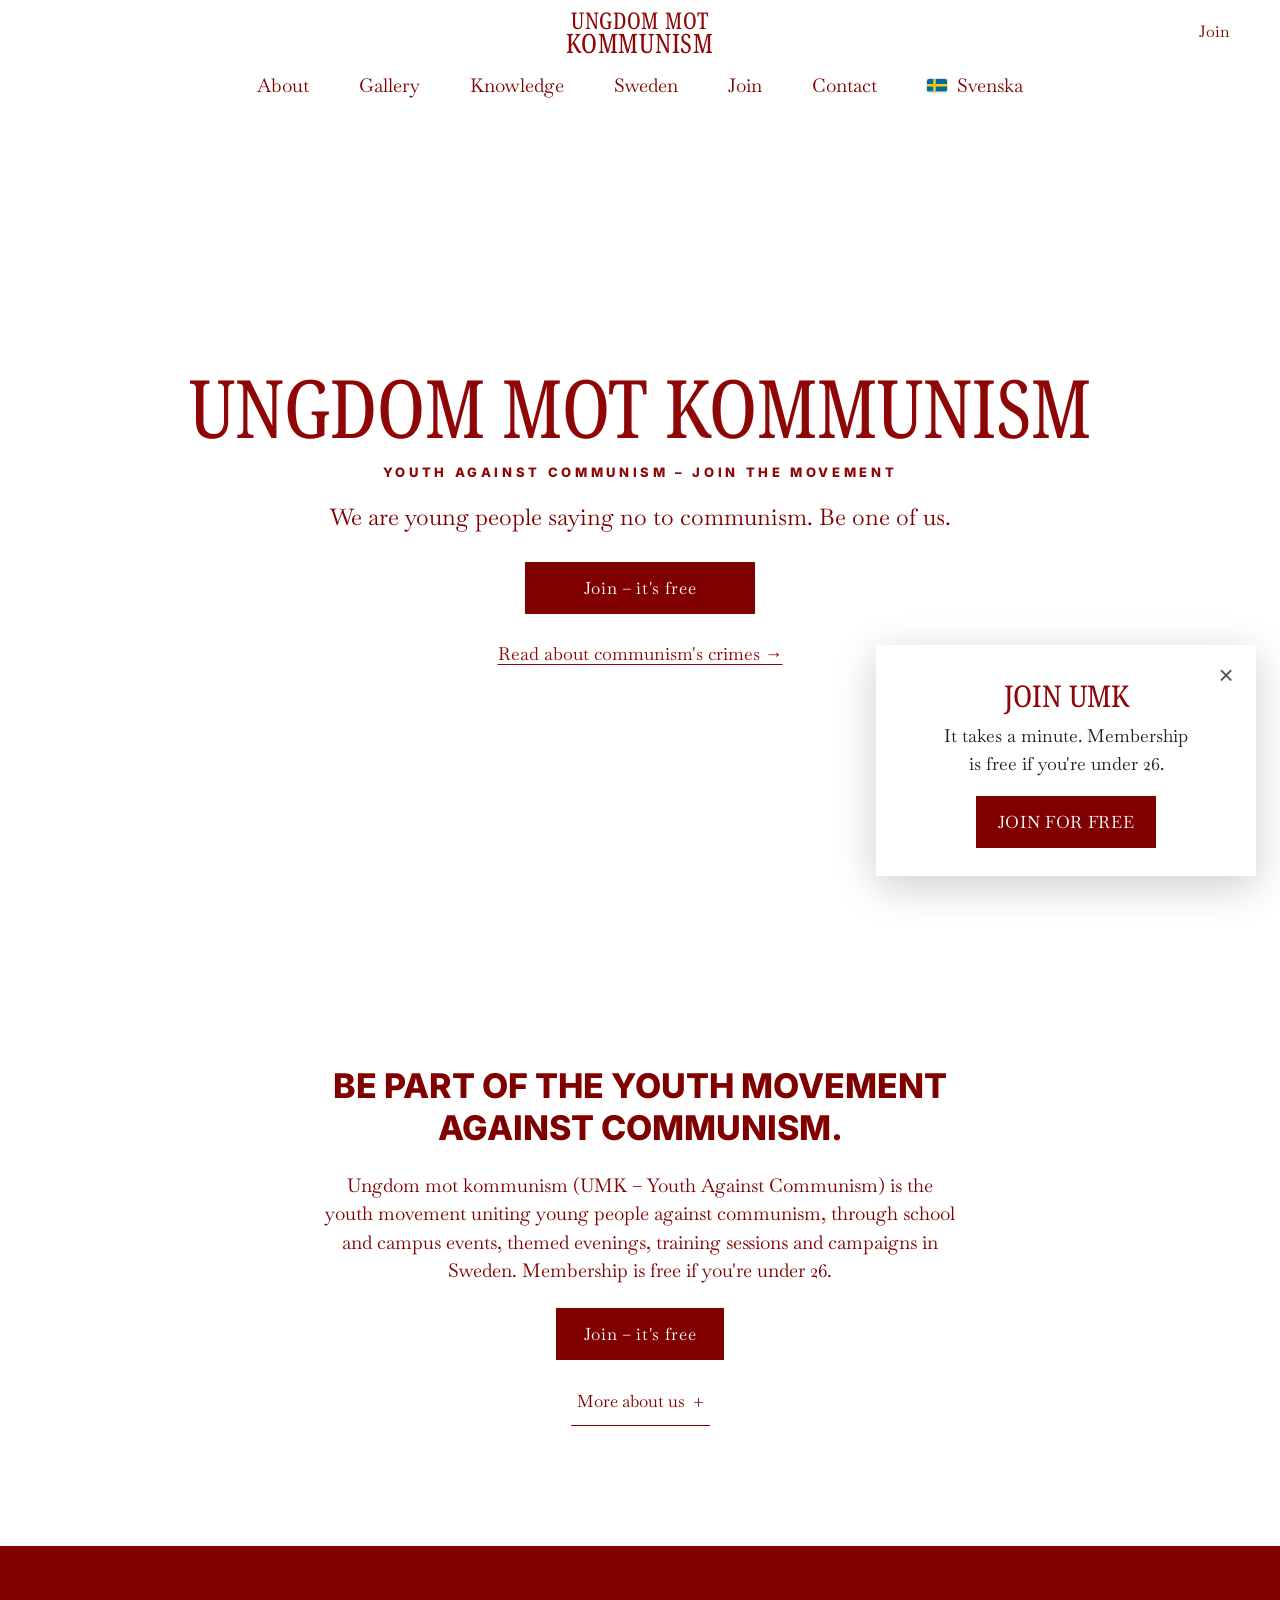
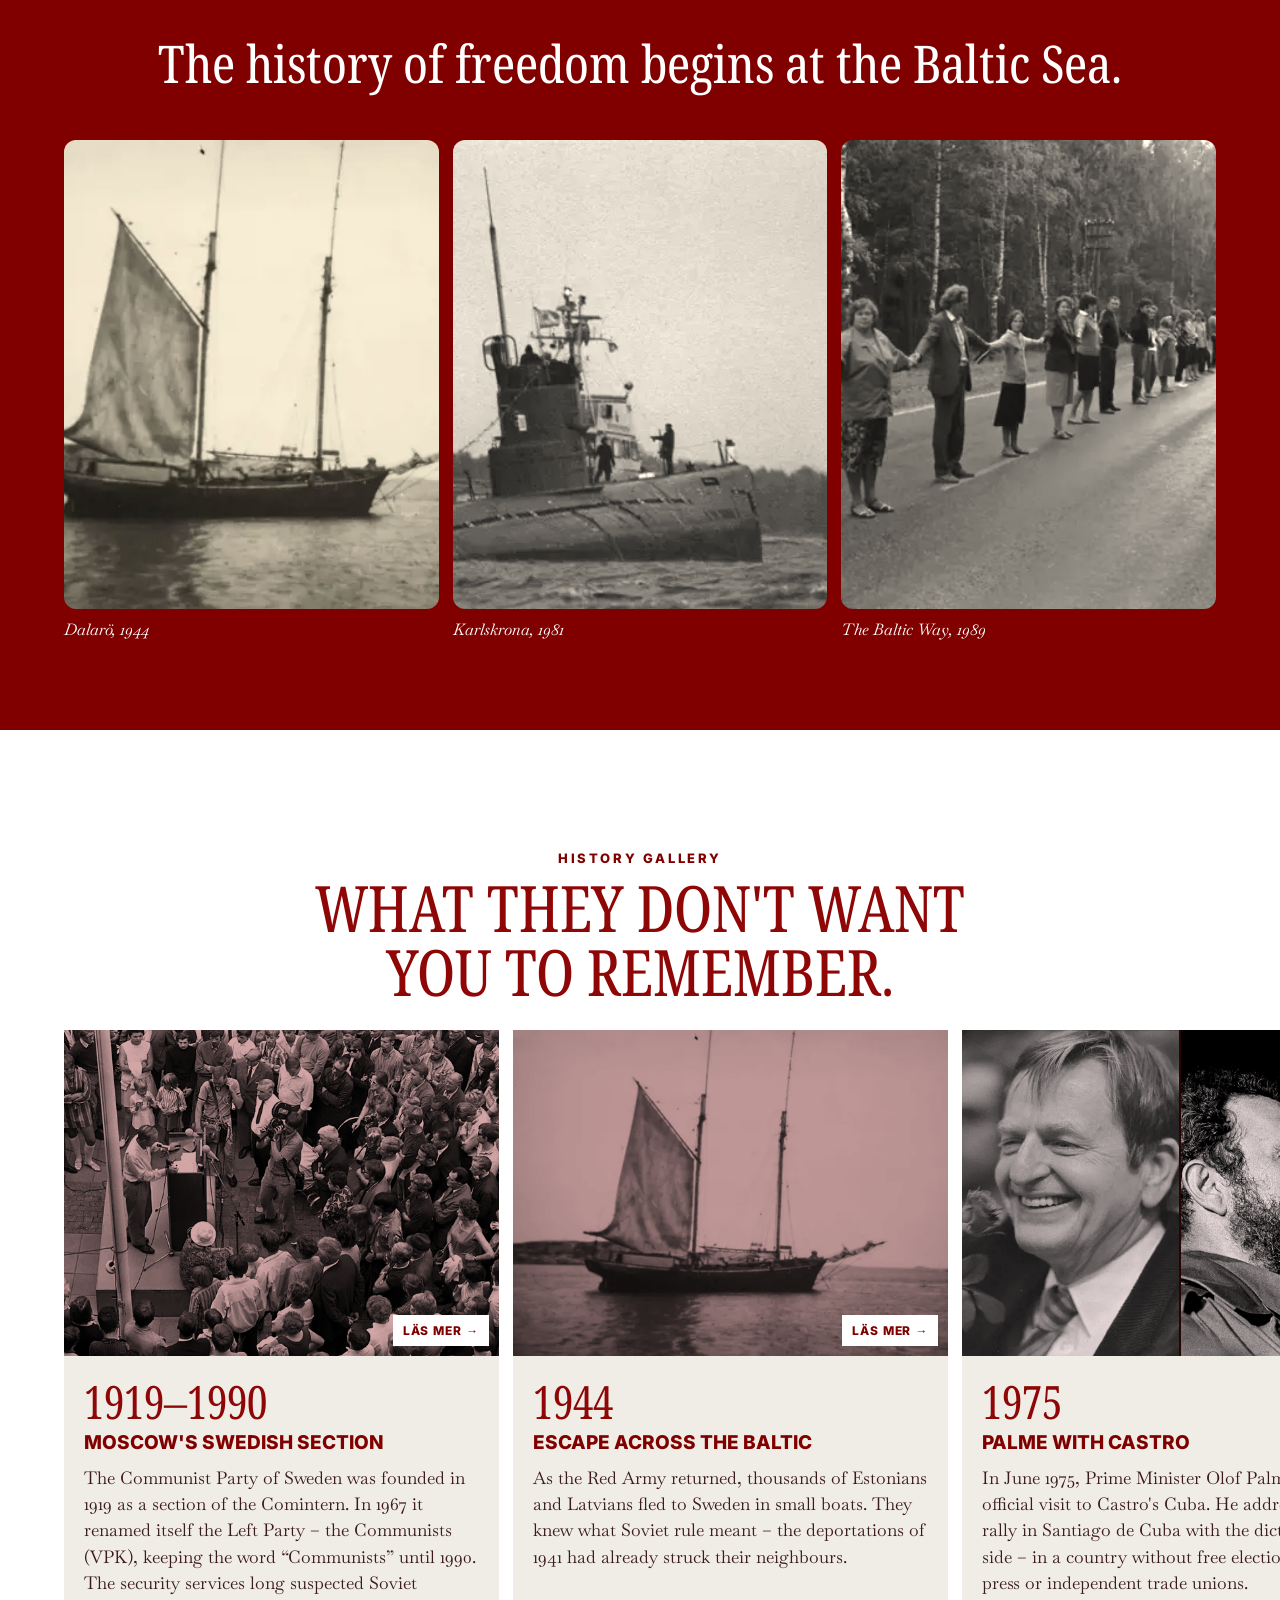
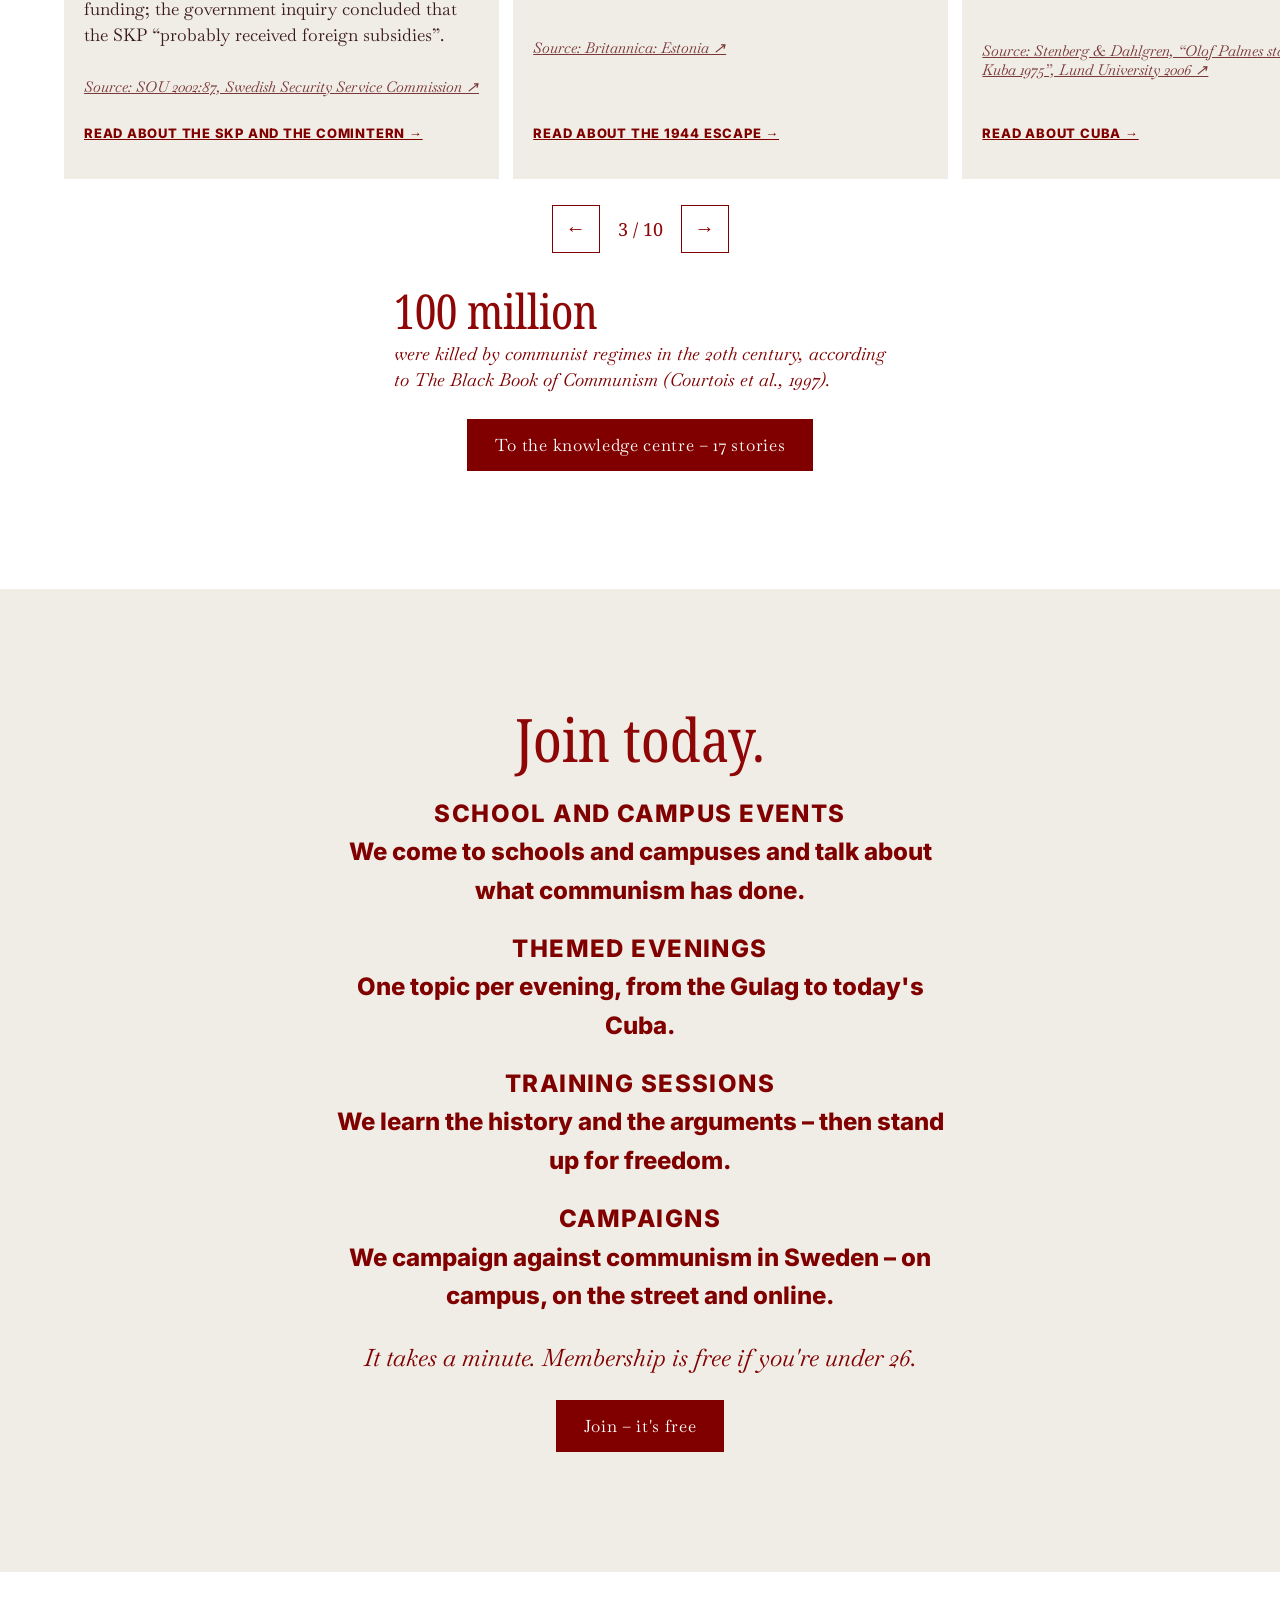
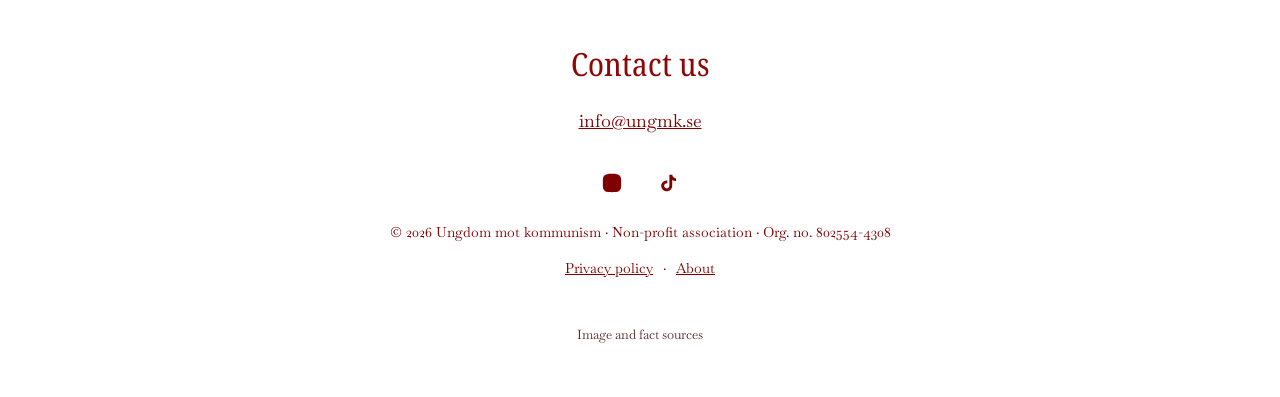
==== en/index.html @ 32f7b0f0 "synk: engelsk version" ====
<!doctype html><html lang="en"><head><meta charset="utf-8"><meta name="robots" content="noindex,nofollow"><meta name="viewport" content="width=device-width,initial-scale=1,viewport-fit=cover">
<title>Ungdom mot kommunism – Join the youth movement against communism</title><link rel="alternate" hreflang="sv" href="https://ungmk.se/"><link rel="alternate" hreflang="en" href="https://ungmk.se/en/"><link rel="alternate" hreflang="x-default" href="https://ungmk.se/"><link rel="canonical" href="https://ungmk.se/en/"><meta property="og:type" content="website"><meta property="og:site_name" content="Ungdom mot kommunism"><meta property="og:locale" content="en_GB"><meta property="og:title" content="Ungdom mot kommunism – Join the youth movement against communism"><meta property="og:description" content="Join Ungdom mot kommunism (Youth Against Communism) – the youth movement for a free Sweden. We are young people saying no to communism. Membership is free if you're under 26."><meta property="og:image" content="https://ungmk.se/og-image.png"><meta property="og:image:width" content="1200"><meta property="og:image:height" content="630"><meta property="og:image:alt" content="Ungdom mot kommunism – for a free Sweden"><meta name="twitter:card" content="summary_large_image"><meta name="twitter:image" content="https://ungmk.se/og-image.png"><meta property="og:url" content="https://ungmk.se/en/">
<meta name="description" content="Join Ungdom mot kommunism (Youth Against Communism) – the youth movement for a free Sweden. We are young people saying no to communism. Membership is free if you're under 26.">
<meta name="theme-color" content="#800000"><link rel="icon" href="../favicon.svg">
<link rel="preload" href="../fonts/noto-serif-wdth.woff2" as="font" type="font/woff2" crossorigin>

<link rel="stylesheet" href="../styles.css?v=18"></head><body>
<a class="skip" href="#main">Skip to content</a>
<header class="hdr" id="hdr">
  <button class="burger" id="burger" aria-label="Open menu" aria-expanded="false" aria-controls="menu"><i></i><i></i></button>
  <a class="wm" href="#top" aria-label="Ungdom mot kommunism – home"><span class="w1">Ungdom mot</span><span class="w2">kommunism</span></a>
  <a class="hdr-cta" href="https://umk.registra.nu/" target="_blank" rel="noopener">Join</a>
  <nav class="menu" id="menu" aria-label="Main menu"><a href="#om">About</a><a href="#historia">Gallery</a><a href="kunskap/">Knowledge</a><a href="kunskap/sverige/">Sweden</a><a href="#ga-med">Join</a><a href="#kontakt">Contact</a><a class="lang" href="../" hreflang="sv" lang="sv"><svg class="flag" viewBox="0 0 16 10" width="20" height="12.5" aria-hidden="true"><path fill="#006AA7" d="M0 0h16v10H0z"/><path fill="#FECC00" d="M5 0h2v10H5zM0 4h16v2H0z"/></svg><span>Svenska</span></a></nav>
</header>
<main id="main">
<section class="hero hw" id="top" aria-labelledby="h1">
  <div class="hw-in">
    <h1 id="h1" class="hw-logo"><span class="l1">Ungdom mot</span> <span class="l2">kommunism</span></h1>
    <p class="hw-sub">Youth Against Communism – join the movement</p>
    <p class="hw-p">We are young people saying no to communism. Be one of us.</p>
    <a class="btn" href="https://umk.registra.nu/" target="_blank" rel="noopener">Join – it's free</a>
    <p class="hw-2"><a href="kunskap/">Read about communism's crimes →</a></p>
  </div>
</section>

<section class="intro" id="om">
  <p class="caps">BE PART OF THE YOUTH MOVEMENT<br>AGAINST COMMUNISM.</p>
  <p class="intro-p">Ungdom mot kommunism (UMK – Youth Against Communism) is the youth movement uniting young people against communism, through school and campus events, themed evenings, training sessions and campaigns in Sweden. Membership is free if you're under 26.</p>
  <p><a class="btn" href="https://umk.registra.nu/" target="_blank" rel="noopener">Join – it's free</a></p>
  <details class="more"><summary>More about us</summary>
    <p>Our core is at universities and colleges. There, our members shape opinion in local campus groups and challenge communist ideas among students.</p>
    <p>We run school and campus events, themed evenings and training sessions on what communist regimes have actually done, and we campaign against communism in Sweden.</p>
    <p>We stand on conservative values, are independent of all parties and reject every movement that works against the fight against communism.</p>
  </details>
</section>

<section class="band" aria-labelledby="h-band">
  <h2 id="h-band" class="band-h">The history of freedom begins at the Baltic Sea.</h2>
  <div class="strip" tabindex="0" aria-label="Images, swipe sideways">
    <figure><img src="../img/ellen-600.webp" srcset="../img/ellen-600.webp 600w, ../img/ellen-1200.webp 1200w" sizes="(max-width:820px) 78vw, 30vw" width="600" height="414" loading="lazy" alt="The sailing ship Ellen with refugees from Estonia in Dalarö harbour, 24 September 1944"><figcaption>Dalarö, 1944</figcaption></figure>
    <figure><img src="../img/u137-600.webp" srcset="../img/u137-600.webp 600w, ../img/u137-1200.webp 1200w" sizes="(max-width:820px) 78vw, 30vw" width="600" height="377" loading="lazy" alt="The Soviet submarine U 137 aground in Gåsefjärden outside Karlskrona, 1981"><figcaption>Karlskrona, 1981</figcaption></figure>
    <figure><img src="../img/baltic-600.webp" srcset="../img/baltic-600.webp 600w, ../img/baltic-1200.webp 1200w" sizes="(max-width:820px) 78vw, 30vw" width="600" height="400" loading="lazy" alt="The Baltic Way in Latvia between Cēsis and Valmiera, 23 August 1989"><figcaption>The Baltic Way, 1989</figcaption></figure>
  </div>
</section>

<section class="gal" id="historia" aria-labelledby="h-gal">
  <div class="gal-h"><p class="kick">History gallery</p><h2 id="h-gal">What they don't want you to remember.</h2><p class="hint">Swipe to browse <span aria-hidden="true">→</span></p></div>
  <ol class="track" id="track" tabindex="0" aria-label="History gallery, 10 rooms"><li class="g" id="g1"><a class="gfig" href="kunskap/sverige/#skp" aria-label="Read about the SKP and the Comintern"><figure><img src="../img/g-vpk.webp" alt="Left Party – the Communists, election rally in Örebro 1968" loading="lazy" width="800" height="560"></figure></a><div class="g-b"><p class="g-y">1919–1990</p><h3>Moscow's Swedish section</h3><p>The Communist Party of Sweden was founded in 1919 as a section of the Comintern. In 1967 it renamed itself the Left Party – the Communists (VPK), keeping the word “Communists” until 1990. The security services long suspected Soviet funding; the government inquiry concluded that the SKP “probably received foreign subsidies”.</p><a class="g-s" href="https://www.riksdagen.se/sv/dokument-och-lagar/dokument/statens-offentliga-utredningar/rikets-sakerhet-och-den-personliga-integriteten-_gqb387d2/html/" target="_blank" rel="noopener">Source: SOU 2002:87, Swedish Security Service Commission ↗</a><a class="more2" href="kunskap/sverige/#skp">Read about the SKP and the Comintern →</a></div></li><li class="g" id="g2"><a class="gfig" href="kunskap/#flykt" aria-label="Read about the 1944 escape"><figure><img src="../img/ellen-600.webp" alt="The sailing ship Ellen with refugees from Estonia in Dalarö harbour, 1944" loading="lazy" width="800" height="560"></figure></a><div class="g-b"><p class="g-y">1944</p><h3>Escape across the Baltic</h3><p>As the Red Army returned, thousands of Estonians and Latvians fled to Sweden in small boats. They knew what Soviet rule meant – the deportations of 1941 had already struck their neighbours.</p><a class="g-s" href="https://www.britannica.com/place/Estonia" target="_blank" rel="noopener">Source: Britannica: Estonia ↗</a><a class="more2" href="kunskap/#flykt">Read about the 1944 escape →</a></div></li><li class="g" id="g3"><a class="gfig" href="kunskap/#kuba" aria-label="Read about Cuba"><figure><div class="g-duo"><img src="../img/g-palme.webp" alt="Olof Palme" width="800" height="534" loading="lazy"><img src="../img/g-castro.webp" alt="Fidel Castro, Havana 1978" width="800" height="525" loading="lazy"></div></figure></a><div class="g-b"><p class="g-y">1975</p><h3>Palme with Castro</h3><p>In June 1975, Prime Minister Olof Palme made an official visit to Castro's Cuba. He addressed a mass rally in Santiago de Cuba with the dictator at his side – in a country without free elections, a free press or independent trade unions.</p><a class="g-s" href="https://lup.lub.lu.se/luur/download?fileOId=1323663&func=downloadFile&recordOId=1323662" target="_blank" rel="noopener">Source: Stenberg & Dahlgren, “Olof Palmes statsbesök på Kuba 1975”, Lund University 2006 ↗</a><a class="more2" href="kunskap/#kuba">Read about Cuba →</a></div></li><li class="g" id="g4"><a class="gfig" href="kunskap/#khmer" aria-label="Read about the Khmer Rouge"><figure><img src="../img/g-choeung.webp" alt="The stupa of skulls at Choeung Ek, Cambodia" loading="lazy" width="800" height="560"></figure></a><div class="g-b"><p class="g-y">1975–79</p><h3>The Killing Fields</h3><p>The Khmer Rouge emptied the cities and drove the population into labour camps. Around 1.7 million people – roughly a fifth of Cambodia's population – died from executions, starvation and forced labour.</p><a class="g-s" href="https://gsp.yale.edu/case-studies/cambodian-genocide-program" target="_blank" rel="noopener">Source: Yale University, Cambodian Genocide Program ↗</a><a class="more2" href="kunskap/#khmer">Read about the Khmer Rouge →</a></div></li><li class="g" id="g5"><a class="gfig" href="kunskap/sverige/#polpot" aria-label="Read about the 1978 delegation"><figure><img src="../img/g-tuol.webp" alt="Tuol Sleng (S-21), the Khmer Rouge prison in Phnom Penh, now a genocide museum" loading="lazy" width="800" height="560"></figure></a><div class="g-b"><p class="g-y">1978</p><h3>The Swedes who saw a utopia</h3><p>In August 1978 a delegation from the Swedish-Kampuchean Friendship Association – among them Jan Myrdal and Gunnar Bergström – toured Pol Pot's Kampuchea and dined with Pol Pot. Back home in Sweden they described a country on its way to socialism. Bergström later apologised; Myrdal never changed his position.</p><a class="g-s" href="https://ipsnews.net/svenska/2008/11/20/kambodja-svensk-som-hyllade-pol-pot-ber-om-ursakt/" target="_blank" rel="noopener">Source: Living History Forum (2009); IPS (2008) ↗</a><a class="more2" href="kunskap/sverige/#polpot">Read about the 1978 delegation →</a></div></li><li class="g" id="g6"><a class="gfig" href="kunskap/sverige/#u137" aria-label="Read about U 137"><figure><img src="../img/u137-600.webp" alt="The Soviet submarine U 137 aground outside Karlskrona, 1981" loading="lazy" width="800" height="560"></figure></a><div class="g-b"><p class="g-y">1981</p><h3>U 137</h3><p>On 27 October a Soviet submarine ran aground in Gåsefjärden, inside a Swedish military restricted zone outside Karlskrona. The threat was never abstract – it lay in our own waters.</p><a class="g-s" href="https://digitaltmuseum.se/search/?q=U%20137" target="_blank" rel="noopener">Source: Naval Museum, Karlskrona ↗</a><a class="more2" href="kunskap/sverige/#u137">Read about U 137 →</a></div></li><li class="g" id="g7"><a class="gfig" href="kunskap/#balt" aria-label="Read about the Baltics"><figure><img src="../img/baltic-600.webp" alt="The Baltic Way in Latvia, 23 August 1989" loading="lazy" width="800" height="560"></figure></a><div class="g-b"><p class="g-y">1989</p><h3>The chain that broke an empire</h3><p>Around two million people joined hands in a chain of some 675 km through Estonia, Latvia and Lithuania. Two years later the countries were free and the Soviet Union had dissolved.</p><a class="g-s" href="https://www.unesco.org/en/memory-world" target="_blank" rel="noopener">Source: UNESCO Memory of the World ↗</a><a class="more2" href="kunskap/#balt">Read about the Baltics →</a></div></li><li class="g" id="g8"><a class="gfig" href="kunskap/sverige/#uv" aria-label="Read about Young Left"><figure><img src="../img/s-uv-480.webp" srcset="../img/s-uv-480.webp 480w, ../img/s-uv-900.webp 900w" sizes="(min-width:821px) 30vw, 85vw" alt="Swedish Riksdag – distribution of seats" loading="lazy" width="480" height="243"></figure></a><div class="g-b"><p class="g-y">2021</p><h3>“A communist society”</h3><p>Young Left (Ung Vänster), the youth wing of Sweden's Left Party, writes in its manifesto of principles: <q>Our goal is a classless society, free from oppression – a communist society.</q> The organisation says it distances itself from China and North Korea – yet it has chosen to keep the word.</p><a class="g-s" href="https://ungvanster.se/wp-content/uploads/2021/02/Ung-Vansters-principprogram-antagna-2021-MED-FRAMSIDA.pdf" target="_blank" rel="noopener">Source: Young Left's manifesto of principles (2021); SVT Nyheter 19/2 2021 ↗</a><a class="more2" href="kunskap/sverige/#uv">Read about Young Left →</a></div></li><li class="g" id="g9"><a class="gfig" href="kunskap/#uigurer" aria-label="Read about the Uyghurs"><figure><img src="../img/g-xinjiang.webp" alt="Map of internment facilities in Xinjiang (US–Australian assessment)" loading="lazy" width="800" height="560"></figure></a><div class="g-b"><p class="g-y">Today</p><h3>Communism lives on</h3><p>China has interned Uyghurs in camps in Xinjiang (UN Human Rights Office, 2022). A UN Commission of Inquiry found crimes against humanity in North Korea (2014). In Cuba, hundreds of protesters were imprisoned after the July 2021 protests (Human Rights Watch).</p><a class="g-s" href="https://www.ohchr.org/en/documents/country-reports/ohchr-assessment-human-rights-concerns-xinjiang-uyghur-autonomous-region" target="_blank" rel="noopener">Source: OHCHR 2022; UN Commission of Inquiry 2014; HRW ↗</a><a class="more2" href="kunskap/#uigurer">Read about the Uyghurs →</a></div></li><li class="g g-end"><div class="g-b"><p class="g-y">2026</p><h3>We are young people saying no to communism.</h3><p>The history is documented. The question is who dares to say it out loud. We do.</p><a class="btn btn-w" href="https://umk.registra.nu/" target="_blank" rel="noopener">Join – it's free</a></div></li></ol>
  <div class="gal-nav"><button class="arr" id="prev" aria-label="Previous">←</button><span id="gpos" aria-live="polite">1 / 10</span><button class="arr" id="next" aria-label="Next">→</button></div>
  <p class="count"><b>100 million</b> were killed by communist regimes in the 20th century, according to <cite>The Black Book of Communism</cite> (Courtois et al., 1997).</p>
  <p style="text-align:center;margin-top:26px"><a class="btn" href="kunskap/">To the knowledge centre – 17 stories</a></p>
</section>

<section class="join" id="ga-med" aria-labelledby="h-join">
  <h2 id="h-join">Join today.</h2>
  <ul class="list"><li><b>SCHOOL AND CAMPUS EVENTS</b> We come to schools and campuses and talk about what communism has done.</li><li><b>THEMED EVENINGS</b> One topic per evening, from the Gulag to today's Cuba.</li><li><b>TRAINING SESSIONS</b> We learn the history and the arguments – then stand up for freedom.</li><li><b>CAMPAIGNS</b> We campaign against communism in Sweden – on campus, on the street and online.</li></ul>
  <p class="it">It takes a minute. Membership is free if you're under 26.</p>
  <a class="btn" href="https://umk.registra.nu/" target="_blank" rel="noopener">Join – it's free</a>
</section>
</main>
<footer class="foot" id="kontakt">
  <h2>Contact us</h2>
  <a class="mail" href="mailto:info@ungmk.se">info@ungmk.se</a>
  <div class="soc"><a href="https://www.instagram.com/ungdommotkommunism/" target="_blank" rel="noopener" aria-label="Instagram"><svg viewBox="0 0 24 24" aria-hidden="true"><path d="M12 7a5 5 0 1 0 0 10 5 5 0 0 0 0-10zm0 8.2a3.2 3.2 0 1 1 0-6.4 3.2 3.2 0 0 1 0 6.4zM17.3 5.5a1.2 1.2 0 1 0 0 2.4 1.2 1.2 0 0 0 0-2.4zM12 2C9.3 2 9 2 7.9 2.1 4.3 2.2 2.2 4.3 2.1 7.9 2 9 2 9.3 2 12s0 3 .1 4.1c.1 3.6 2.2 5.7 5.8 5.8 1.1.1 1.4.1 4.1.1s3 0 4.1-.1c3.6-.1 5.7-2.2 5.8-5.8.1-1.1.1-1.4.1-4.1s0-3-.1-4.1c-.1-3.6-2.2-5.7-5.8-5.8C15 2 14.7 2 12 2z"/></svg></a><a href="https://www.tiktok.com/@ungdommotkommunism" target="_blank" rel="noopener" aria-label="TikTok"><svg viewBox="0 0 24 24" aria-hidden="true"><path d="M16.6 3c.4 2.3 1.9 3.8 4.2 4v3.1c-1.6 0-3-.5-4.2-1.3v6.3c0 3.6-2.9 6-6 6-3.4 0-6-2.7-6-6s2.9-6.1 6.6-5.9v3.2c-1.7-.3-3.4.9-3.4 2.7 0 1.5 1.3 2.8 2.8 2.8 1.6 0 2.9-1.2 2.9-3.1V3z"/></svg></a></div>
  <p class="small">© 2026 Ungdom mot kommunism · Non-profit association · Org. no. 802554-4308<br><a href="integritet.html">Privacy policy</a> · <a href="om-oss.html">About</a></p>
  <details class="cred"><summary>Image and fact sources</summary><p>Images via Wikimedia Commons: “Escape of Estonians from Soviet power to Sweden, September 1944” – unknown photographer, public domain. “Põgenikke Rootsi viinud purjelaev Ellen 24.09.1944 Dalarö sadamas” – unknown photographer, public domain. “En rysk U-båt har gått på grund vid Gåsefjärden, Karlskrona” – Jan Collsiöö via Garnisonsmuseet Skaraborg, CC0. “Baltic Way in Latvia between Cēsis and Valmiera” – Laimonis Stīpnieks, CC BY-SA 4.0. Young Left room: <a href="https://commons.wikimedia.org/wiki/File:Sveriges_riksdag_20260130.png" target="_blank" rel="noopener">Sveriges riksdag 20260130</a> – by LittleGun, derived from:   by GeMet

Original diagram created with help of pa, Public domain. Images are cropped and toned. Gallery: “VPK Örebro 1968” – Örebro Kuriren/Örebro läns museum, CC BY-SA 4.0. “Olof Palme” – Firma Hagblom-Foto (Alvin), CC0. “Fidel Castro, Havana, 1978” – Marcelo Montecino, CC BY-SA 2.0. “Skulls stupa at Choeung Ek Killing Fields” – shankar s., CC BY 2.0. “Muzeum Ludobójstwa Tuol Sleng (01)” – Marcin Konsek, CC BY-SA 4.0. “Xinjiang Internment Map, US-Aus Gov Assessment” – NGA, public domain.<br>Facts: SOU 2002:87; Young Left manifesto of principles 2021; SVT; Yale CGP; Living History Forum; OHCHR; HRW; Courtois et al. (1997); UNESCO; Naval Museum; Nationalencyklopedin; Britannica. Typefaces: Baskervville, Noto Serif, Inter (SIL OFL).</p></details>
</footer>
<a class="sticky" id="sticky" href="https://umk.registra.nu/" target="_blank" rel="noopener">Join – it's free</a>
<div class="sheet" id="sheet" role="dialog" aria-labelledby="sheet-h" hidden>
  <button class="x" id="sheetx" aria-label="Close">×</button>
  <h2 id="sheet-h">JOIN UMK</h2><p>It takes a minute. Membership is free if you're under 26.</p>
  <a class="blk" href="https://umk.registra.nu/" target="_blank" rel="noopener">JOIN FOR FREE</a>
</div>
<script src="../main.js?v=18" defer></script>
</body></html>
---- styles.css ----
@font-face{font-family:Baskervville;src:url(fonts/baskervville-latin-400-normal.woff2) format("woff2");font-display:swap}
@font-face{font-family:Baskervville;font-style:italic;src:url(fonts/baskervville-latin-400-italic.woff2) format("woff2");font-display:swap}
@font-face{font-family:"Noto Serif";src:url(fonts/noto-serif-wdth.woff2) format("woff2");font-weight:100 900;font-stretch:62.5% 100%;font-display:swap}
@font-face{font-family:Inter;font-weight:800;src:url(fonts/inter-latin-800-normal.woff2) format("woff2");font-display:swap}
:root{--m:#800000;--m2:#8E0606;--cream:#F0ECE6;--ink:#1f1f1f;--cond:"Noto Serif",Georgia,serif;--bask:Baskervville,Georgia,serif;--sans:Inter,"Helvetica Neue",Arial,sans-serif;--pad:22px}
*{box-sizing:border-box}html{scroll-behavior:smooth}html,body{overflow-x:clip}
body{margin:0;background:#fff;color:var(--m);font:18px/1.55 var(--bask);padding-bottom:84px}
a{color:inherit}img{display:block;max-width:100%;height:auto}
h1,h2,h3{font-weight:400;margin:0}
.skip{position:absolute;left:-999px;background:var(--m);color:#fff;padding:12px;z-index:200}.skip:focus{left:8px;top:8px}
:focus-visible{outline:2px solid var(--m);outline-offset:3px}
.btn,.blk{display:inline-flex;align-items:center;justify-content:center;min-height:52px;padding:0 28px;background:var(--m);color:#fff;text-decoration:none;font:17px var(--bask);letter-spacing:.04em;transition:background .2s}
.btn:hover,.blk:hover{background:#000}
/* header */
.hdr{position:sticky;top:0;z-index:60;background:#fff;display:grid;grid-template-columns:48px 1fr 48px;align-items:center;padding:10px 14px;border-bottom:1px solid transparent;transition:border-color .3s}
.hdr.s{border-color:rgba(128,0,0,.12)}
.wm{grid-column:2;justify-self:center;display:flex;flex-direction:column;align-items:center;text-decoration:none;font:400 21px/.84 var(--cond);font-stretch:62.5%;color:var(--m2);padding:4px}
.burger{width:48px;height:48px;background:none;border:0;position:relative;cursor:pointer}
.burger i{position:absolute;left:12px;right:12px;height:1.5px;background:var(--m);top:19px;transition:transform .3s,top .3s}.burger i+i{top:28px}
.burger[aria-expanded=true] i{top:24px;transform:rotate(45deg)}.burger[aria-expanded=true] i+i{transform:rotate(-45deg)}
.hdr-cta{display:none}
.menu{position:fixed;inset:72px 0 0;background:#fff;display:flex;flex-direction:column;align-items:center;justify-content:center;gap:6px;opacity:0;visibility:hidden;transition:opacity .25s,visibility .25s}
.menu.open{opacity:1;visibility:visible}.menu a{font:30px var(--bask);text-decoration:none;min-height:56px;display:flex;align-items:center;padding:0 20px}
/* intro */
.intro{padding:80px var(--pad);text-align:center;max-width:760px;margin:0 auto}
.caps{font:800 24px/1.25 var(--sans);margin:0 0 22px}
.it{font:italic 20px/1.45 var(--bask);margin:0 0 24px}
.more summary{list-style:none;cursor:pointer;display:inline-flex;align-items:center;gap:8px;min-height:48px;padding:0 6px;border-bottom:1px solid var(--m);font:17px var(--bask)}
.more summary::-webkit-details-marker{display:none}.more summary::after{content:"+";font-size:20px}.more[open] summary::after{content:"–"}
.more p{text-align:left;color:#3a1a1a;margin:18px 0 0}
/* band */
.band{background:var(--m);color:#fff;padding:60px 0 52px}
.band-h{font:400 34px/1.05 var(--cond);font-stretch:68%;text-align:center;padding:0 var(--pad);margin-bottom:30px}
.strip{display:flex;gap:14px;overflow-x:auto;scroll-snap-type:x mandatory;padding:0 var(--pad);scrollbar-width:none}.strip::-webkit-scrollbar{display:none}
.strip figure{margin:0;flex:0 0 78%;scroll-snap-align:center}
.strip img{width:100%;aspect-ratio:4/5;object-fit:cover;border-radius:12px;filter:sepia(.25)}
.strip figcaption{font:italic 16px var(--bask);margin-top:10px}
/* history */
.hist{padding:80px 0;text-align:center}
.hist h2{font:400 36px/1.05 var(--cond);font-stretch:68%;color:var(--m2);padding:0 var(--pad);margin-bottom:30px}
.tl{list-style:none;margin:0;padding:0 var(--pad) 8px;display:flex;gap:14px;overflow-x:auto;scroll-snap-type:x mandatory;text-align:left;scrollbar-width:none}.tl::-webkit-scrollbar{display:none}
.tl li{flex:0 0 82%;scroll-snap-align:center;background:var(--cream);padding:26px 22px;border-top:3px solid var(--m)}
.tl .y{font:400 40px/1 var(--cond);font-stretch:62.5%;color:var(--m2)}.tl h3{font:800 16px var(--sans);text-transform:uppercase;margin:10px 0 8px}
.tl p{margin:0;font-size:17.5px;color:#3a1a1a}.tl small{display:block;margin-top:14px;font:italic 14px var(--bask);color:#7a4a4a}
.count{max-width:620px;margin:44px auto 0;padding:0 var(--pad);font:italic 18px/1.45 var(--bask)}.count b{display:block;font:400 48px/1 var(--cond);font-stretch:62.5%;font-style:normal;color:var(--m2);margin-bottom:6px}
/* join */
.join{background:var(--cream);text-align:center;padding:80px var(--pad)}
.join h2{font:400 40px/1 var(--cond);font-stretch:68%;color:var(--m2);margin-bottom:26px}
.list{list-style:none;padding:0;margin:0 auto 26px;font:400 19px/1.6 var(--sans);max-width:460px}.list b{font-weight:800}
/* footer */
.foot{padding:70px var(--pad) 40px;text-align:center}
.foot h2{font:400 32px var(--cond);font-stretch:75%;color:var(--m2);margin-bottom:12px}
.mail{display:inline-flex;min-height:48px;align-items:center;font-size:18px;overflow-wrap:anywhere;word-break:break-word}
.soc{display:flex;justify-content:center;gap:8px;margin:14px 0}.soc a{width:48px;height:48px;display:grid;place-items:center}.soc svg{width:22px;height:22px;fill:var(--m)}
.small{font-size:14px;line-height:1.7}.small a{display:inline-flex;align-items:center;min-height:48px;padding:0 6px}
.cred{font-size:13px;text-align:left;max-width:760px;margin:20px auto 0;color:#5a2a2a}.cred summary{cursor:pointer;min-height:44px;display:flex;align-items:center;justify-content:center}
/* sticky + sheet */
.sticky{position:fixed;left:12px;right:12px;bottom:calc(12px + env(safe-area-inset-bottom));z-index:70;display:flex;align-items:center;justify-content:center;min-height:56px;background:var(--m);color:#fff;text-decoration:none;font:18px var(--bask);letter-spacing:.05em;box-shadow:0 8px 24px rgba(0,0,0,.18);transform:translateY(150%);transition:transform .35s}
.sticky.on{transform:none}
.sheet{position:fixed;left:0;right:0;bottom:0;z-index:80;background:#fff;padding:30px var(--pad) calc(28px + env(safe-area-inset-bottom));text-align:center;box-shadow:0 -10px 40px rgba(0,0,0,.18);animation:su .4s ease-out}
.sheet[hidden]{display:none}@keyframes su{from{transform:translateY(100%)}}
.sheet h2{font:400 30px var(--cond);font-stretch:75%;color:var(--m2)}.sheet p{color:var(--ink);margin:6px 0 18px}
.x{position:absolute;top:6px;right:6px;width:48px;height:48px;border:0;background:none;font-size:26px;color:#555;cursor:pointer}
.rv{opacity:0;transform:translateY(16px);transition:opacity .8s,transform .8s}.rv.in{opacity:1;transform:none}
/* desktop */
@media (min-width:821px){
 :root{--pad:5vw}body{padding-bottom:0}
 .hdr{grid-template-columns:1fr auto 1fr;padding:14px 3vw}.burger{display:none}
 .wm{font-size:26px}.hdr-cta{display:block;justify-self:end;grid-column:3;grid-row:1;font-size:16px;text-decoration:none;padding:12px}
 .menu{position:static;grid-column:1/-1;flex-direction:row;opacity:1;visibility:visible;gap:10px;margin-top:6px}.menu a{font-size:19px;min-height:44px}.menu a:hover{opacity:.55}
 .intro{padding:120px 5vw}.caps{font-size:34px}.it{font-size:24px}
 .band{padding:90px 0}.band-h{font-size:52px;margin-bottom:50px}
 .strip{overflow:visible;padding:0 5vw}.strip figure{flex:1}.strip img{transition:transform .8s}.strip figure:hover img{transform:scale(1.03)}
 .hist{padding:120px 0}.hist h2{font-size:56px;margin-bottom:50px}
 .tl{display:grid;grid-template-columns:repeat(3,1fr);gap:20px;overflow:visible;padding:0 5vw}.tl li{padding:32px 28px}
 .join{padding:120px 5vw}.join h2{font-size:60px}.list{font-size:24px;max-width:620px}
 .sticky{display:none}.sheet{left:auto;right:24px;bottom:24px;width:380px;box-shadow:0 10px 40px rgba(0,0,0,.2)}
}
@media (prefers-reduced-motion:reduce){*{animation:none!important;transition:none!important;scroll-behavior:auto!important}.rv{opacity:1;transform:none}}
section,footer{scroll-margin-top:96px}.blk{white-space:nowrap;padding:0 22px}@media (min-width:821px){section,footer{scroll-margin-top:120px}}

/* HERO v2 */
.sr-only{position:absolute;width:1px;height:1px;overflow:hidden;clip:rect(0 0 0 0)}
.hero{position:relative;height:calc(100svh - 72px);min-height:560px;overflow:hidden;background:#2a0505;color:#fff;isolation:isolate}
.slides,.tint,.grain{position:absolute;inset:0}
.sl{position:absolute;inset:0;width:100%;height:100%;object-fit:cover;object-position:50% 35%;filter:grayscale(1) contrast(1.15) brightness(.95);opacity:0;transition:opacity 1.8s ease;transform:scale(1.08)}
.sl.on{opacity:1;animation:kb 9s ease-out forwards}
@keyframes kb{from{transform:scale(1.14) translate(1.5%,1%)}to{transform:scale(1.02) translate(0,0)}}
.tint{background:#800000;mix-blend-mode:multiply;opacity:.85}
.tint::after{content:"";position:absolute;inset:0;background:linear-gradient(180deg,rgba(30,0,0,.55) 0,rgba(30,0,0,0) 30%,rgba(30,0,0,.15) 55%,rgba(20,0,0,.85) 100%)}
.grain{opacity:.16;mix-blend-mode:overlay;pointer-events:none;background:url("data:image/svg+xml,%3Csvg xmlns='http://www.w3.org/2000/svg' width='160' height='160'%3E%3Cfilter id='n'%3E%3CfeTurbulence type='fractalNoise' baseFrequency='.85' numOctaves='2' stitchTiles='stitch'/%3E%3C/filter%3E%3Crect width='100%25' height='100%25' filter='url(%23n)'/%3E%3C/svg%3E");animation:gr .6s steps(3) infinite}
@keyframes gr{0%{transform:translate(0,0)}33%{transform:translate(-4%,3%)}66%{transform:translate(3%,-2%)}}
.hero-txt{position:absolute;left:0;right:0;bottom:0;padding:0 18px 74px;z-index:2}
.yr{display:flex;align-items:baseline;gap:10px;margin:0 0 6px;font:italic 16px var(--bask);color:#f3dede}
.yr span{font:400 22px var(--cond);font-stretch:62.5%;font-style:normal;color:#fff;letter-spacing:.06em;font-variant-numeric:tabular-nums}
.hero h1{font:400 clamp(84px,27vw,230px)/.84 var(--cond);font-stretch:62.5%;text-transform:uppercase;letter-spacing:-.015em;color:#fff;margin:0 0 16px}
.hero h1 .m{display:block;overflow:hidden;padding-bottom:.04em}
.hero h1 .m>span{display:block;transform:translateY(105%);animation:up 1.1s cubic-bezier(.2,.8,.15,1) forwards}
.hero h1 .m:nth-child(2)>span{animation-delay:.15s;color:#ffd9d9;font-style:italic}.hero h1 .m:nth-child(3)>span{animation-delay:.3s}
@keyframes up{to{transform:none}}
.punch{font:italic 20px/1.35 var(--bask);margin:0 0 22px;max-width:520px;opacity:0;animation:fd .9s .75s forwards}
.btn-w{background:#fff;color:var(--m);opacity:0;animation:fd .9s .95s forwards;min-width:220px}.btn-w:hover{background:var(--m);color:#fff}
.yr{opacity:0;animation:fd .9s .5s forwards}
@keyframes fd{from{opacity:0;transform:translateY(10px)}to{opacity:1;transform:none}}
.cue{position:absolute;z-index:2;left:50%;bottom:14px;width:48px;height:48px;margin-left:-24px;display:grid;place-items:center}
.cue i{width:1px;height:30px;background:rgba(255,255,255,.75);position:relative;overflow:hidden}
.cue i::after{content:"";position:absolute;left:0;top:-30px;width:1px;height:30px;background:#fff;animation:cue 1.8s ease-in-out infinite}
@keyframes cue{to{top:30px}}
@media (min-width:821px){
 .hero{height:calc(100vh - 110px);min-height:620px}
 .hero-txt{padding:0 5vw 80px;display:grid;grid-template-columns:auto 1fr;column-gap:4vw;align-items:end}
 .hero h1{font-size:clamp(120px,13.5vw,240px);grid-row:1/4;margin:0}
 .yr,.punch,.btn-w{grid-column:2;justify-self:start}.punch{font-size:24px}
}
@media (prefers-reduced-motion:reduce){.hero h1 .m>span,.punch,.btn-w,.yr{transform:none;opacity:1}.sl{transform:none}.grain{display:none}}
.hero h1 .m{padding-top:.14em;margin-top:-.14em}
.hero h1{font-size:clamp(76px,23.5vw,230px)}
@media (min-width:821px){.hero-txt{grid-template-rows:1fr auto auto auto}.hero h1{grid-row:1/5;font-size:clamp(120px,13.5vw,240px)}.yr{grid-row:2}.punch{grid-row:3}.btn-w{grid-row:4;margin-bottom:.2em}}
/* GALLERY */
.gal{padding:72px 0 64px;background:#fff}
.gal-h{padding:0 var(--pad);text-align:center;max-width:820px;margin:0 auto 26px}
.kick{font:800 13px var(--sans);letter-spacing:.2em;text-transform:uppercase;margin:0 0 10px}
.gal-h h2{font:400 40px/1 var(--cond);font-stretch:62.5%;text-transform:uppercase;color:var(--m2)}
.hint{font:italic 16px var(--bask);margin:12px 0 0;color:#7a4a4a}
.track{list-style:none;margin:0;padding:0 var(--pad) 6px;display:flex;gap:14px;overflow-x:auto;scroll-snap-type:x mandatory;scrollbar-width:none;overscroll-behavior-x:contain}
.track::-webkit-scrollbar{display:none}
.g{flex:0 0 86%;scroll-snap-align:center;background:var(--cream);display:flex;flex-direction:column}
.g figure{margin:0;aspect-ratio:4/3;overflow:hidden;background:#2a0505;position:relative}
.g figure img{width:100%;height:100%;object-fit:cover;filter:grayscale(1) contrast(1.05)}
.g figure::after{content:"";position:absolute;inset:0;background:#800000;mix-blend-mode:multiply;opacity:.35;transition:opacity .5s}
.g.act figure::after{opacity:.12}
.g-duo{display:grid;grid-template-columns:1fr 1fr;height:100%;gap:2px}
.g-q{height:100%;display:grid;place-items:center;font:400 220px/1 var(--cond);color:#fff;background:var(--m)}
.g-b{padding:22px 20px 24px;display:flex;flex-direction:column;flex:1}
.g-y{font:400 44px/1 var(--cond);font-stretch:62.5%;color:var(--m2);margin:0}
.g h3{font:800 19px/1.2 var(--sans);text-transform:uppercase;margin:8px 0 10px}
.g p{margin:0 0 14px;font-size:17.5px;line-height:1.5;color:#3a1a1a}
.g q{font-style:italic;color:var(--m)}
.g-s{margin-top:auto;display:inline-flex;align-items:center;min-height:48px;font:italic 15px var(--bask);color:#7a3a3a}
.g-end{background:var(--m);justify-content:center}.g-end .g-b{justify-content:center;padding:36px 24px}
.g-end .g-y{color:#ffd9d9}.g-end h3{font:400 46px/1 var(--cond);font-stretch:62.5%;text-transform:uppercase;color:#fff}.g-end p{color:#f3dede}
.g-end .btn-w{opacity:1;animation:none;align-self:flex-start}
.gal-nav{display:flex;justify-content:center;align-items:center;gap:18px;margin-top:16px;font:400 18px var(--cond);color:var(--m2)}
.arr{width:48px;height:48px;border:1px solid var(--m);background:#fff;color:var(--m);font-size:20px;cursor:pointer}.arr:hover{background:var(--m);color:#fff}
.gal .count{margin-top:34px}
@media (min-width:821px){
 .gal{padding:120px 0 100px}.gal-h h2{font-size:64px}.hint{display:none}
 .g{flex:0 0 min(440px,34vw)}.track{padding:0 5vw 10px}
}
@media (prefers-reduced-motion:reduce){.track{scroll-behavior:auto}}
.g .g-y{font:400 46px/1 var(--cond);font-stretch:62.5%;color:var(--m2);margin:0}.g-end .g-y{color:#ffd9d9}.g-duo img{width:100%;height:100%;object-fit:cover}
.gfig{display:block;color:inherit;position:relative}.gfig:focus-visible{outline:3px solid #fff;outline-offset:-6px}
.gfig::before{content:"Läs mer →";position:absolute;z-index:2;right:10px;bottom:10px;background:#fff;color:var(--m);font:800 12px var(--sans);letter-spacing:.08em;text-transform:uppercase;padding:8px 10px}
.gfig:hover figure::after,.gfig:focus-visible figure::after{opacity:.1}.gfig:hover img{transform:scale(1.04)}.gfig img{transition:transform .6s}
.more2{display:inline-flex;align-items:center;min-height:44px;margin-top:auto;font:800 13px var(--sans);letter-spacing:.06em;text-transform:uppercase;color:var(--m)}
.g-end .more2{color:#fff}
.hlink{position:absolute;inset:0;z-index:1}.hlink:focus-visible{outline:3px solid #fff;outline-offset:-8px}
.yr a{color:#fff;text-decoration:underline;text-underline-offset:3px;display:inline-flex;align-items:center;min-height:44px}
.hero-txt{pointer-events:none}.hero-txt a{pointer-events:auto}
.cred a{display:inline-block;padding:14px 0}

.hx{display:grid;place-items:center;background:radial-gradient(120% 90% at 50% 30%,#8E0606 0,#5a0000 55%,#2a0505 100%);text-align:center}
.hx-frame{position:absolute;inset:14px;border:1px solid rgba(255,230,230,.35);pointer-events:none;opacity:0;animation:fd 1.2s .1s forwards}
.hx-frame::after{content:"";position:absolute;inset:5px;border:1px solid rgba(255,230,230,.14)}
.hx-in{position:relative;z-index:2;padding:40px 30px 70px;width:100%;max-width:980px;display:flex;flex-direction:column;align-items:center}
.hx-em{width:52px;height:52px;opacity:0;animation:fd .9s .2s forwards;margin-bottom:14px}
.hx-kick{margin:0;font:800 11px/1 var(--sans);letter-spacing:.32em;text-transform:uppercase;color:#f3d6d6;opacity:0;animation:fd .9s .35s forwards}
.hx-rule{display:flex;align-items:center;gap:12px;width:min(320px,80%);margin:16px auto 18px;color:#f3d6d6;opacity:0;animation:fd .9s .45s forwards}
.hx-rule i{flex:1;height:1px;background:rgba(255,230,230,.5);transform:scaleX(0);animation:ln 1s .5s cubic-bezier(.2,.8,.2,1) forwards}
.hx-rule b{font:400 18px/1 var(--cond);font-stretch:62.5%;letter-spacing:.22em;font-variant-numeric:tabular-nums}
.hx-rule2{margin:20px auto 18px}.hx-rule2 b{font-size:11px;letter-spacing:0}
@keyframes ln{to{transform:none}}
.hx h1{font:400 clamp(70px,24.5vw,200px)/.84 var(--cond);font-stretch:62.5%;text-transform:uppercase;letter-spacing:.005em;color:#fff;margin:0;text-shadow:0 2px 30px rgba(0,0,0,.25)}
.hx h1 .m{display:block;overflow:hidden;padding-top:.14em;margin-top:-.14em;padding-bottom:.03em}
.hx h1 .m:nth-child(2)>span{font-style:italic;color:#ffd9d9;letter-spacing:.02em}
.hx .punch{font:italic 19px/1.4 var(--bask);color:#fff;margin:0 auto 24px;max-width:30ch}
.hx .btn-w{min-width:230px}
@media (min-width:821px){.hx-frame{inset:24px}.hx-in{padding:56px 40px 90px}.hx h1{font-size:clamp(120px,13vw,210px)}.hx h1 .m{display:inline-block;margin-right:.18em}.hx h1 .m:last-child{display:block;margin-right:0}.hx-kick{font-size:13px}.hx .punch{font-size:23px;max-width:none}.hx-em{width:64px;height:64px}}
@media (prefers-reduced-motion:reduce){.hx-frame,.hx-em,.hx-kick,.hx-rule{opacity:1;animation:none}.hx-rule i{transform:none;animation:none}}
@media (min-width:821px){.hx h1{font-size:clamp(96px,9.6vw,170px)}.hx h1 .m.m{display:inline-block;margin-right:.2em;vertical-align:top}.hx h1 .m.m:last-child{display:block;margin-right:0}}
.hx-in{max-width:100%}@media (min-width:821px){.hx-in{max-width:1100px}}
.hx h1 .m:nth-child(2){padding-right:.1em;padding-left:.04em}
.hero.hw{background:#fff;color:var(--m2);height:auto;min-height:calc(100svh - 72px);display:grid;place-items:center;text-align:center;isolation:auto}
.hw-in{padding:56px 22px 72px;max-width:1100px;width:100%;animation:fd 1s ease-out both}
.hw h1{font:400 clamp(60px,21vw,190px)/.84 var(--cond);font-stretch:62.5%;text-transform:uppercase;color:var(--m2);letter-spacing:0;margin:0 0 28px}
.hw h1 span{display:block;padding-top:.08em}
.hw-p{font:400 19px/1.45 var(--bask);color:var(--m);margin:0 auto 30px;max-width:28ch}
.hw .btn{min-width:230px}
@media (min-width:821px){.hw h1{font-size:clamp(110px,10vw,180px)}.hw h1 span{display:inline}.hw h1 span:last-child{display:block}.hw-p{font-size:23px;max-width:none}}
@media (prefers-reduced-motion:reduce){.hw-in{animation:none}}
.wm{padding:2px}.wm-l{display:block;height:60px;width:auto}
@media (min-width:821px){.wm-l{height:68px}}
.hw-logo{margin:0 auto 18px;line-height:0}.hl{display:block;width:min(78vw,440px);height:auto;margin:0 auto}
.hw-sub{font:800 13px/1 var(--sans);letter-spacing:.28em;text-transform:uppercase;color:var(--m2);margin:0 0 22px}
.hw .hw-p{margin-bottom:28px}
.wm{flex-direction:row;font:400 22px/1 var(--cond);font-stretch:62.5%;text-transform:uppercase;letter-spacing:.04em;min-height:44px;align-items:center;white-space:nowrap;padding:0 6px}
@media (min-width:821px){.wm{font-size:28px}}
.hl-s{display:block;width:min(80vw,420px);height:auto;margin:0 auto}.hl-1{display:none}
@media (min-width:821px){.hl-s{display:none}.hl-1{display:block;font:400 clamp(90px,8.6vw,150px)/.95 var(--cond);font-stretch:62.5%;text-transform:uppercase;color:var(--m2);white-space:nowrap;padding-top:.1em}}
.hw h1.hw-logo{font:400 13.6vw/.92 var(--cond);font-stretch:62.5%;text-transform:uppercase;color:var(--m2);margin:0 auto 22px;white-space:nowrap}
.hw h1.hw-logo span{display:block;padding-top:.06em}.hw h1.hw-logo .l2{font-size:1.12em}
@media (min-width:821px){.hw h1.hw-logo{font-size:clamp(72px,6.3vw,124px)}.hw h1.hw-logo span{display:inline}.hw h1.hw-logo .l2{font-size:1em}}
.hw-2{margin:18px 0 0}.hw-2 a{display:inline-flex;align-items:center;min-height:44px;padding:0 8px;color:var(--m2);font:400 18px var(--bask);text-underline-offset:4px}
.intro-p{font:400 19px/1.5 var(--bask);margin:0 0 22px;color:var(--m)}
.list li{margin:0 0 20px}.list b{display:block;letter-spacing:.06em}
/* v16: header-logga radbruten som og-image, burger höger */
.wm{grid-column:2;grid-row:1;flex-direction:column;white-space:nowrap;line-height:.92;font-size:19px;letter-spacing:.03em;text-align:center;min-height:44px;justify-content:center;padding:2px 6px}
.wm .w1{display:block}.wm .w2{display:block;font-size:1.16em}
.burger{grid-column:3;grid-row:1;justify-self:end}
.hdr{padding:6px 12px}
@media (min-width:821px){.wm{font-size:23px}.hdr{padding:8px 3vw}}
/* v17: integritetssidan i ny design */
.pol-h{padding:56px var(--pad) 8px;text-align:center}
.pol-kick{font:800 12px var(--sans);letter-spacing:.2em;text-transform:uppercase;color:var(--m2);margin:0 0 14px}
.pol-h h1{font:400 clamp(34px,10vw,104px)/.95 var(--cond);font-stretch:62.5%;text-transform:uppercase;color:var(--m2)}
.pol{padding:28px var(--pad) 40px}
.pol-in{max-width:42rem;margin:0 auto;overflow-wrap:anywhere}
.pol-lede{font-size:21px;line-height:1.5;text-align:center;margin:0 0 8px}
.pol h2{font:400 23px/1.1 var(--cond);font-stretch:75%;text-transform:uppercase;color:var(--m2);margin:2.4rem 0 .7rem}
.pol h2 .n{margin-right:.35em}
.pol p,.pol ul{margin:0 0 1rem}.pol ul{padding-left:1.3rem}.pol li{margin:0 0 .35rem}
.pol .updated{font:15px var(--sans);color:#8a6a6a;margin-top:2.4rem}
.pol .back{display:inline-flex;align-items:center;min-height:44px;margin-top:8px}
@media (min-width:600px){.pol h2{font-size:30px}}@media (min-width:821px){.pol-h{padding-top:80px}.pol h2{font-size:36px}}
.menu a.lang{display:inline-flex;align-items:center;gap:10px}.menu .flag{display:block;flex:none;border-radius:2px;box-shadow:0 0 0 1px rgba(0,0,0,.12)}@media (max-width:820px){.menu a.lang{font-size:22px;margin-top:10px}}
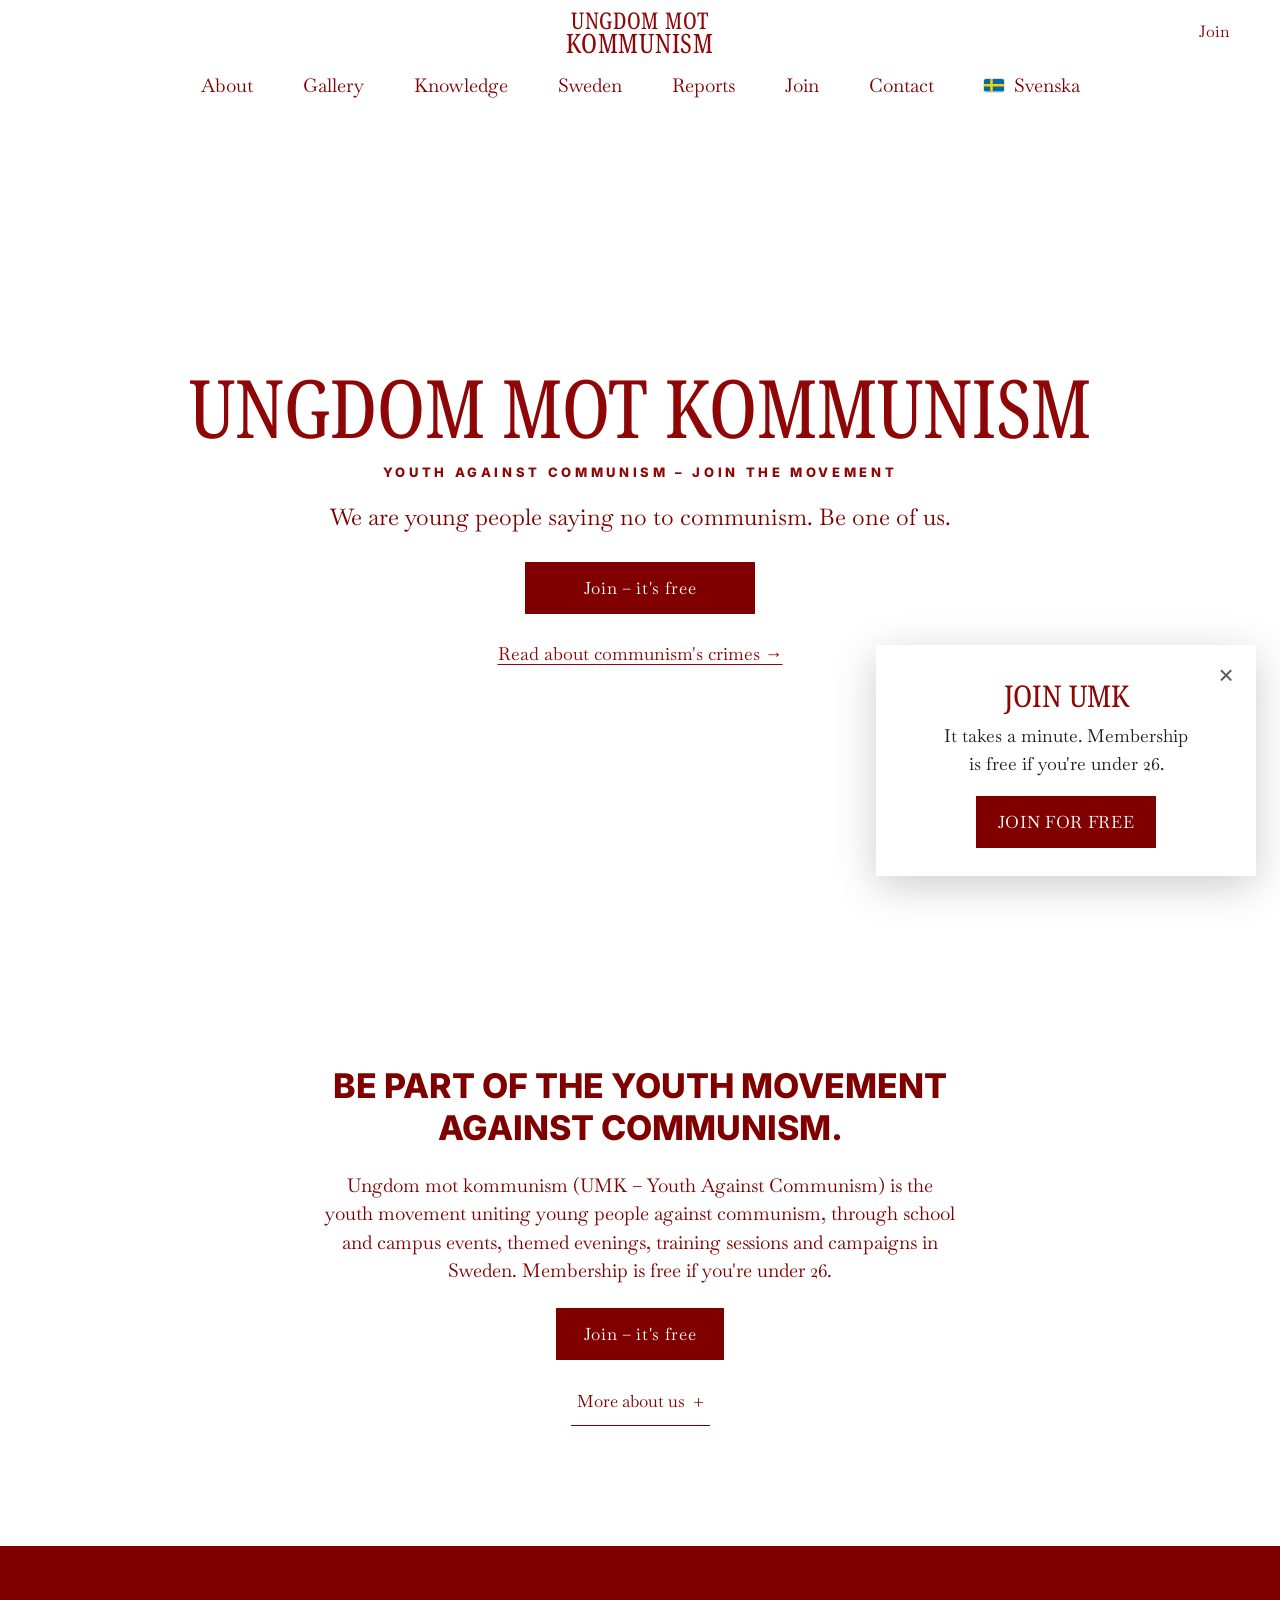
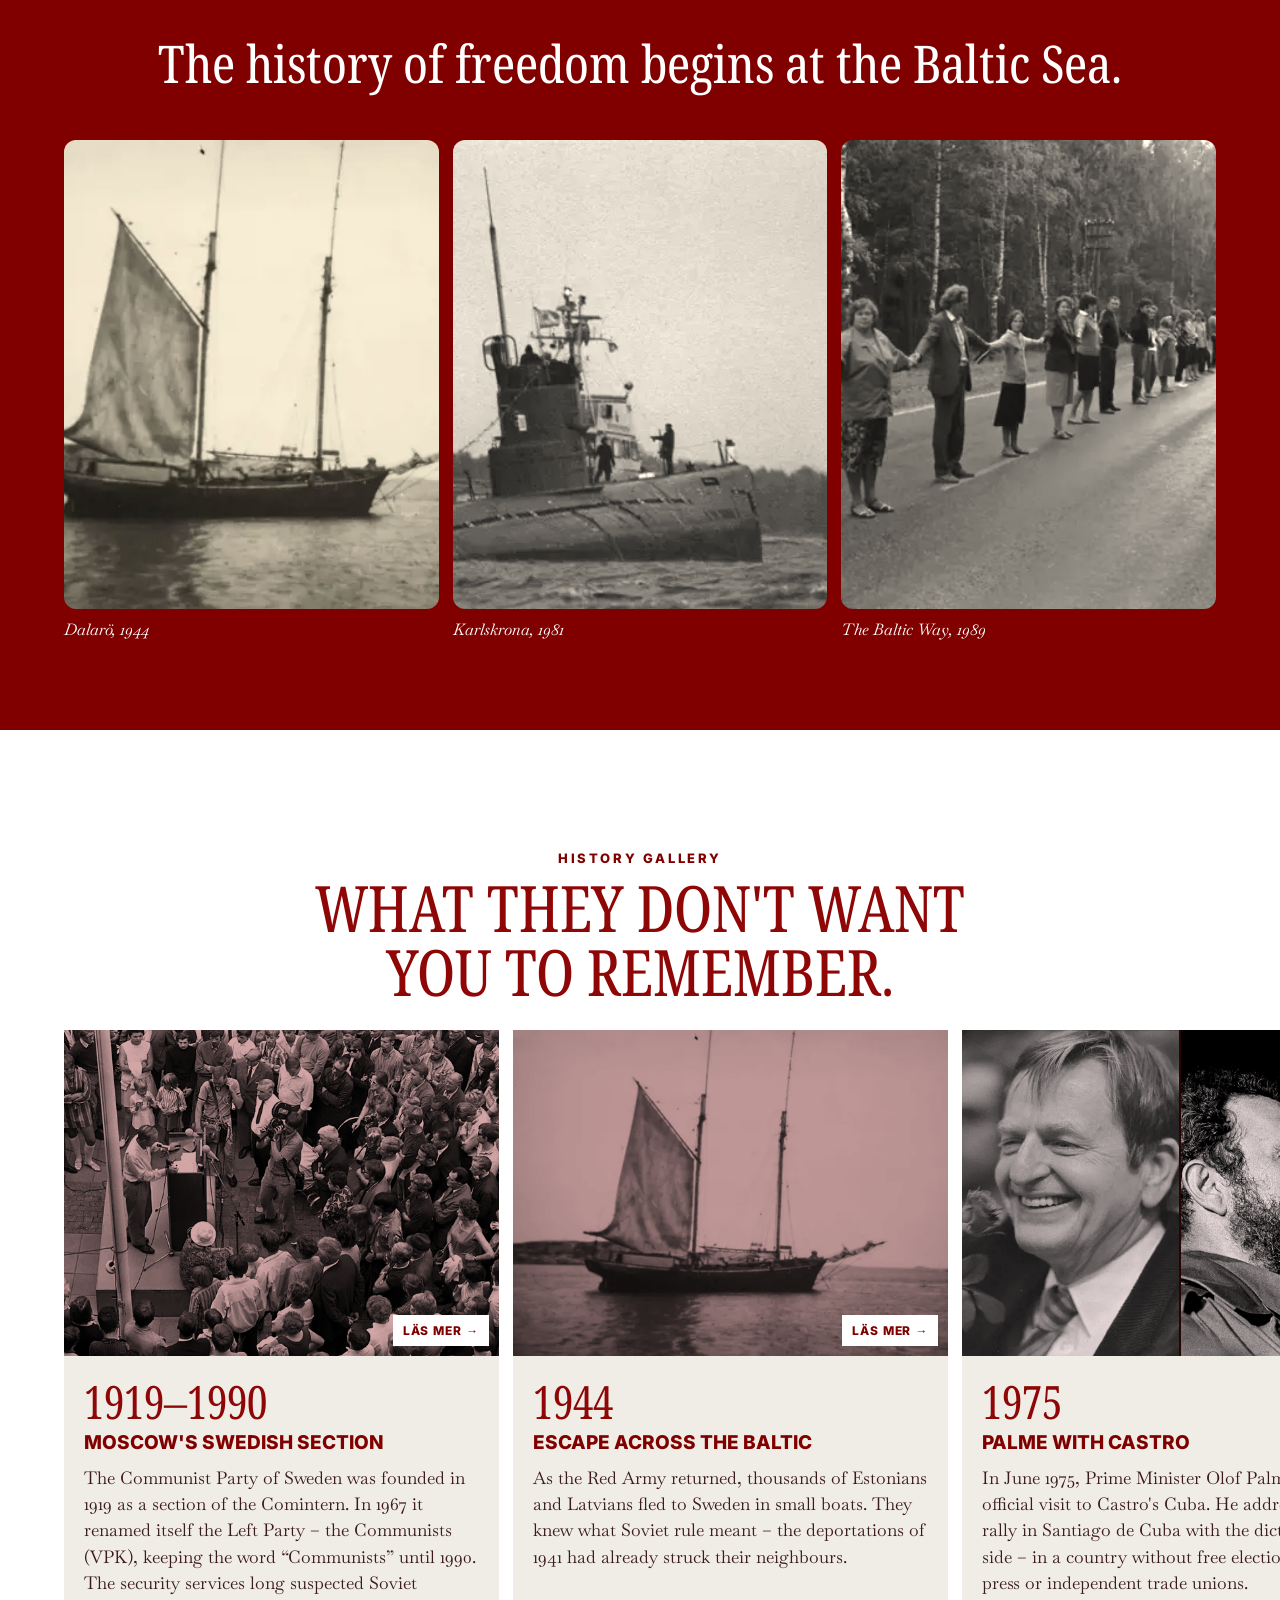
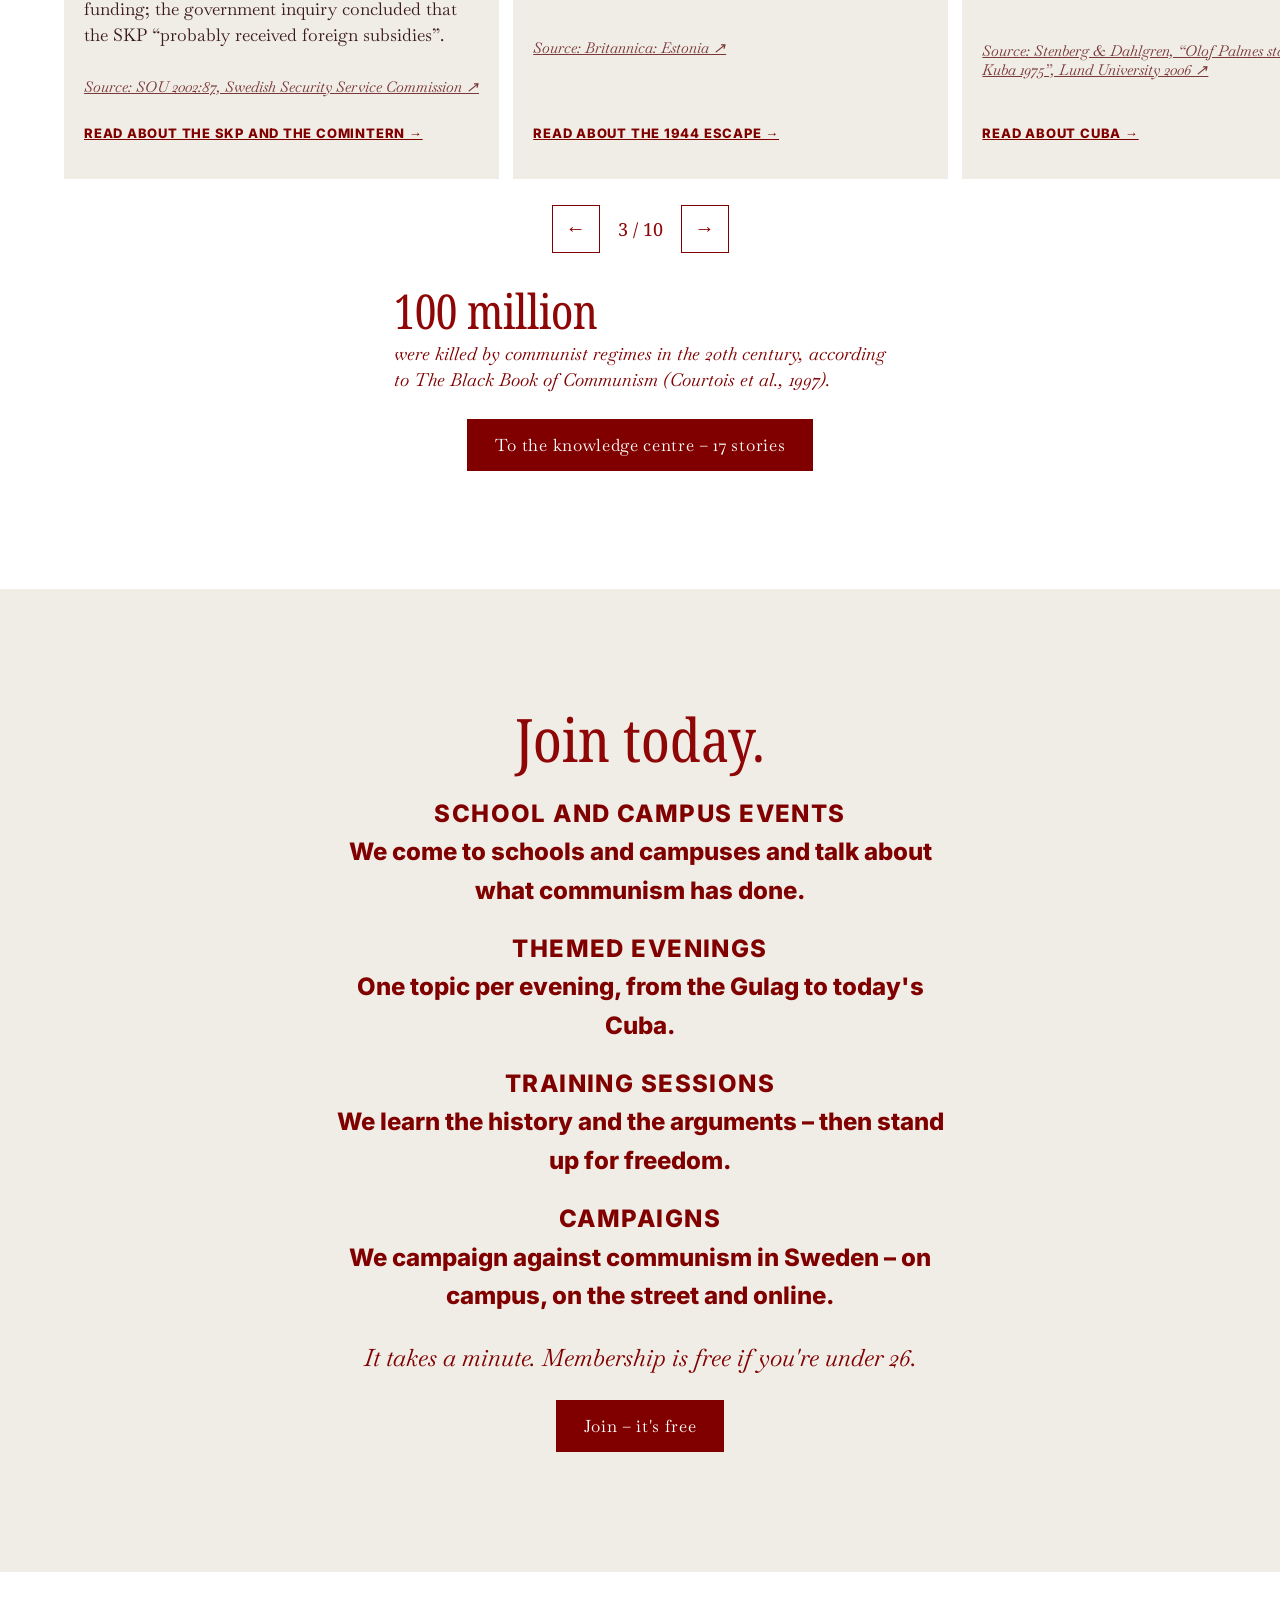
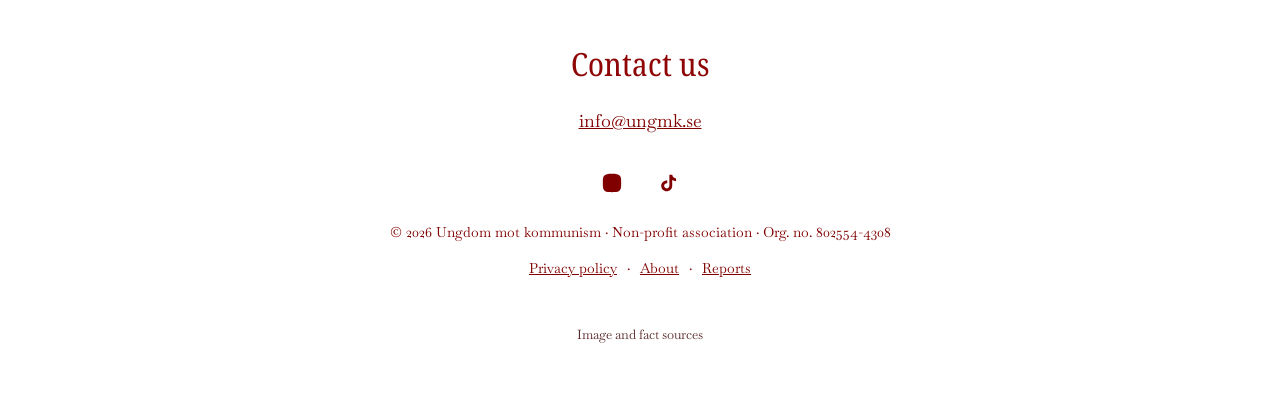
==== commit e0ff6e8a: "synk: rapport under /rapporter/" ====
--- a/en/index.html
+++ b/en/index.html
@@ -4,13 +4,13 @@
 <meta name="theme-color" content="#800000"><link rel="icon" href="../favicon.svg">
 <link rel="preload" href="../fonts/noto-serif-wdth.woff2" as="font" type="font/woff2" crossorigin>
 
-<link rel="stylesheet" href="../styles.css?v=18"></head><body>
+<link rel="stylesheet" href="../styles.css?v=19"></head><body>
 <a class="skip" href="#main">Skip to content</a>
 <header class="hdr" id="hdr">
   <button class="burger" id="burger" aria-label="Open menu" aria-expanded="false" aria-controls="menu"><i></i><i></i></button>
   <a class="wm" href="#top" aria-label="Ungdom mot kommunism – home"><span class="w1">Ungdom mot</span><span class="w2">kommunism</span></a>
   <a class="hdr-cta" href="https://umk.registra.nu/" target="_blank" rel="noopener">Join</a>
-  <nav class="menu" id="menu" aria-label="Main menu"><a href="#om">About</a><a href="#historia">Gallery</a><a href="kunskap/">Knowledge</a><a href="kunskap/sverige/">Sweden</a><a href="#ga-med">Join</a><a href="#kontakt">Contact</a><a class="lang" href="../" hreflang="sv" lang="sv"><svg class="flag" viewBox="0 0 16 10" width="20" height="12.5" aria-hidden="true"><path fill="#006AA7" d="M0 0h16v10H0z"/><path fill="#FECC00" d="M5 0h2v10H5zM0 4h16v2H0z"/></svg><span>Svenska</span></a></nav>
+  <nav class="menu" id="menu" aria-label="Main menu"><a href="#om">About</a><a href="#historia">Gallery</a><a href="kunskap/">Knowledge</a><a href="kunskap/sverige/">Sweden</a><a href="rapporter/">Reports</a><a href="#ga-med">Join</a><a href="#kontakt">Contact</a><a class="lang" href="../" hreflang="sv" lang="sv"><svg class="flag" viewBox="0 0 16 10" width="20" height="12.5" aria-hidden="true"><path fill="#006AA7" d="M0 0h16v10H0z"/><path fill="#FECC00" d="M5 0h2v10H5zM0 4h16v2H0z"/></svg><span>Svenska</span></a></nav>
 </header>
 <main id="main">
 <section class="hero hw" id="top" aria-labelledby="h1">
@@ -62,7 +62,7 @@
   <h2>Contact us</h2>
   <a class="mail" href="mailto:info@ungmk.se">info@ungmk.se</a>
   <div class="soc"><a href="https://www.instagram.com/ungdommotkommunism/" target="_blank" rel="noopener" aria-label="Instagram"><svg viewBox="0 0 24 24" aria-hidden="true"><path d="M12 7a5 5 0 1 0 0 10 5 5 0 0 0 0-10zm0 8.2a3.2 3.2 0 1 1 0-6.4 3.2 3.2 0 0 1 0 6.4zM17.3 5.5a1.2 1.2 0 1 0 0 2.4 1.2 1.2 0 0 0 0-2.4zM12 2C9.3 2 9 2 7.9 2.1 4.3 2.2 2.2 4.3 2.1 7.9 2 9 2 9.3 2 12s0 3 .1 4.1c.1 3.6 2.2 5.7 5.8 5.8 1.1.1 1.4.1 4.1.1s3 0 4.1-.1c3.6-.1 5.7-2.2 5.8-5.8.1-1.1.1-1.4.1-4.1s0-3-.1-4.1c-.1-3.6-2.2-5.7-5.8-5.8C15 2 14.7 2 12 2z"/></svg></a><a href="https://www.tiktok.com/@ungdommotkommunism" target="_blank" rel="noopener" aria-label="TikTok"><svg viewBox="0 0 24 24" aria-hidden="true"><path d="M16.6 3c.4 2.3 1.9 3.8 4.2 4v3.1c-1.6 0-3-.5-4.2-1.3v6.3c0 3.6-2.9 6-6 6-3.4 0-6-2.7-6-6s2.9-6.1 6.6-5.9v3.2c-1.7-.3-3.4.9-3.4 2.7 0 1.5 1.3 2.8 2.8 2.8 1.6 0 2.9-1.2 2.9-3.1V3z"/></svg></a></div>
-  <p class="small">© 2026 Ungdom mot kommunism · Non-profit association · Org. no. 802554-4308<br><a href="integritet.html">Privacy policy</a> · <a href="om-oss.html">About</a></p>
+  <p class="small">© 2026 Ungdom mot kommunism · Non-profit association · Org. no. 802554-4308<br><a href="integritet.html">Privacy policy</a> · <a href="om-oss.html">About</a> · <a href="rapporter/">Reports</a></p>
   <details class="cred"><summary>Image and fact sources</summary><p>Images via Wikimedia Commons: “Escape of Estonians from Soviet power to Sweden, September 1944” – unknown photographer, public domain. “Põgenikke Rootsi viinud purjelaev Ellen 24.09.1944 Dalarö sadamas” – unknown photographer, public domain. “En rysk U-båt har gått på grund vid Gåsefjärden, Karlskrona” – Jan Collsiöö via Garnisonsmuseet Skaraborg, CC0. “Baltic Way in Latvia between Cēsis and Valmiera” – Laimonis Stīpnieks, CC BY-SA 4.0. Young Left room: <a href="https://commons.wikimedia.org/wiki/File:Sveriges_riksdag_20260130.png" target="_blank" rel="noopener">Sveriges riksdag 20260130</a> – by LittleGun, derived from:   by GeMet
 
 Original diagram created with help of pa, Public domain. Images are cropped and toned. Gallery: “VPK Örebro 1968” – Örebro Kuriren/Örebro läns museum, CC BY-SA 4.0. “Olof Palme” – Firma Hagblom-Foto (Alvin), CC0. “Fidel Castro, Havana, 1978” – Marcelo Montecino, CC BY-SA 2.0. “Skulls stupa at Choeung Ek Killing Fields” – shankar s., CC BY 2.0. “Muzeum Ludobójstwa Tuol Sleng (01)” – Marcin Konsek, CC BY-SA 4.0. “Xinjiang Internment Map, US-Aus Gov Assessment” – NGA, public domain.<br>Facts: SOU 2002:87; Young Left manifesto of principles 2021; SVT; Yale CGP; Living History Forum; OHCHR; HRW; Courtois et al. (1997); UNESCO; Naval Museum; Nationalencyklopedin; Britannica. Typefaces: Baskervville, Noto Serif, Inter (SIL OFL).</p></details>
--- a/styles.css
+++ b/styles.css
@@ -223,3 +223,18 @@
 .pol .back{display:inline-flex;align-items:center;min-height:44px;margin-top:8px}
 @media (min-width:600px){.pol h2{font-size:30px}}@media (min-width:821px){.pol-h{padding-top:80px}.pol h2{font-size:36px}}
 .menu a.lang{display:inline-flex;align-items:center;gap:10px}.menu .flag{display:block;flex:none;border-radius:2px;box-shadow:0 0 0 1px rgba(0,0,0,.12)}@media (max-width:820px){.menu a.lang{font-size:22px;margin-top:10px}}
+
+/* v19: rapportsida */
+.rp{padding:12px var(--pad) 48px}
+.rcard{max-width:52rem;margin:0 auto;display:grid;gap:28px}
+.rcard figure{margin:0}
+.rcard img{width:100%;height:auto;box-shadow:0 16px 40px rgba(128,0,0,.12)}
+.rc-kick{font:800 12px var(--sans);letter-spacing:.2em;text-transform:uppercase;color:var(--m2);margin:0 0 10px}
+.rcard h2{font:400 clamp(32px,8vw,58px)/.95 var(--cond);font-stretch:62.5%;text-transform:uppercase;color:var(--m2);margin:0 0 16px}
+.rcard p{margin:0 0 1.1rem}
+.rc-note{font-size:16px;color:#8a6a6a}
+.rc-acts{display:flex;flex-wrap:wrap;align-items:center;gap:8px 22px;margin-top:6px}
+.rc-acts .btn{text-align:center}
+.rc-view{display:inline-flex;align-items:center;min-height:44px;text-underline-offset:4px}
+@media (min-width:821px){.rcard{grid-template-columns:280px 1fr;align-items:start;gap:48px;padding-top:8px}}
+.rc-sub{font:italic 20px/1.35 var(--bask);margin:0 0 1rem!important;color:var(--m2)}
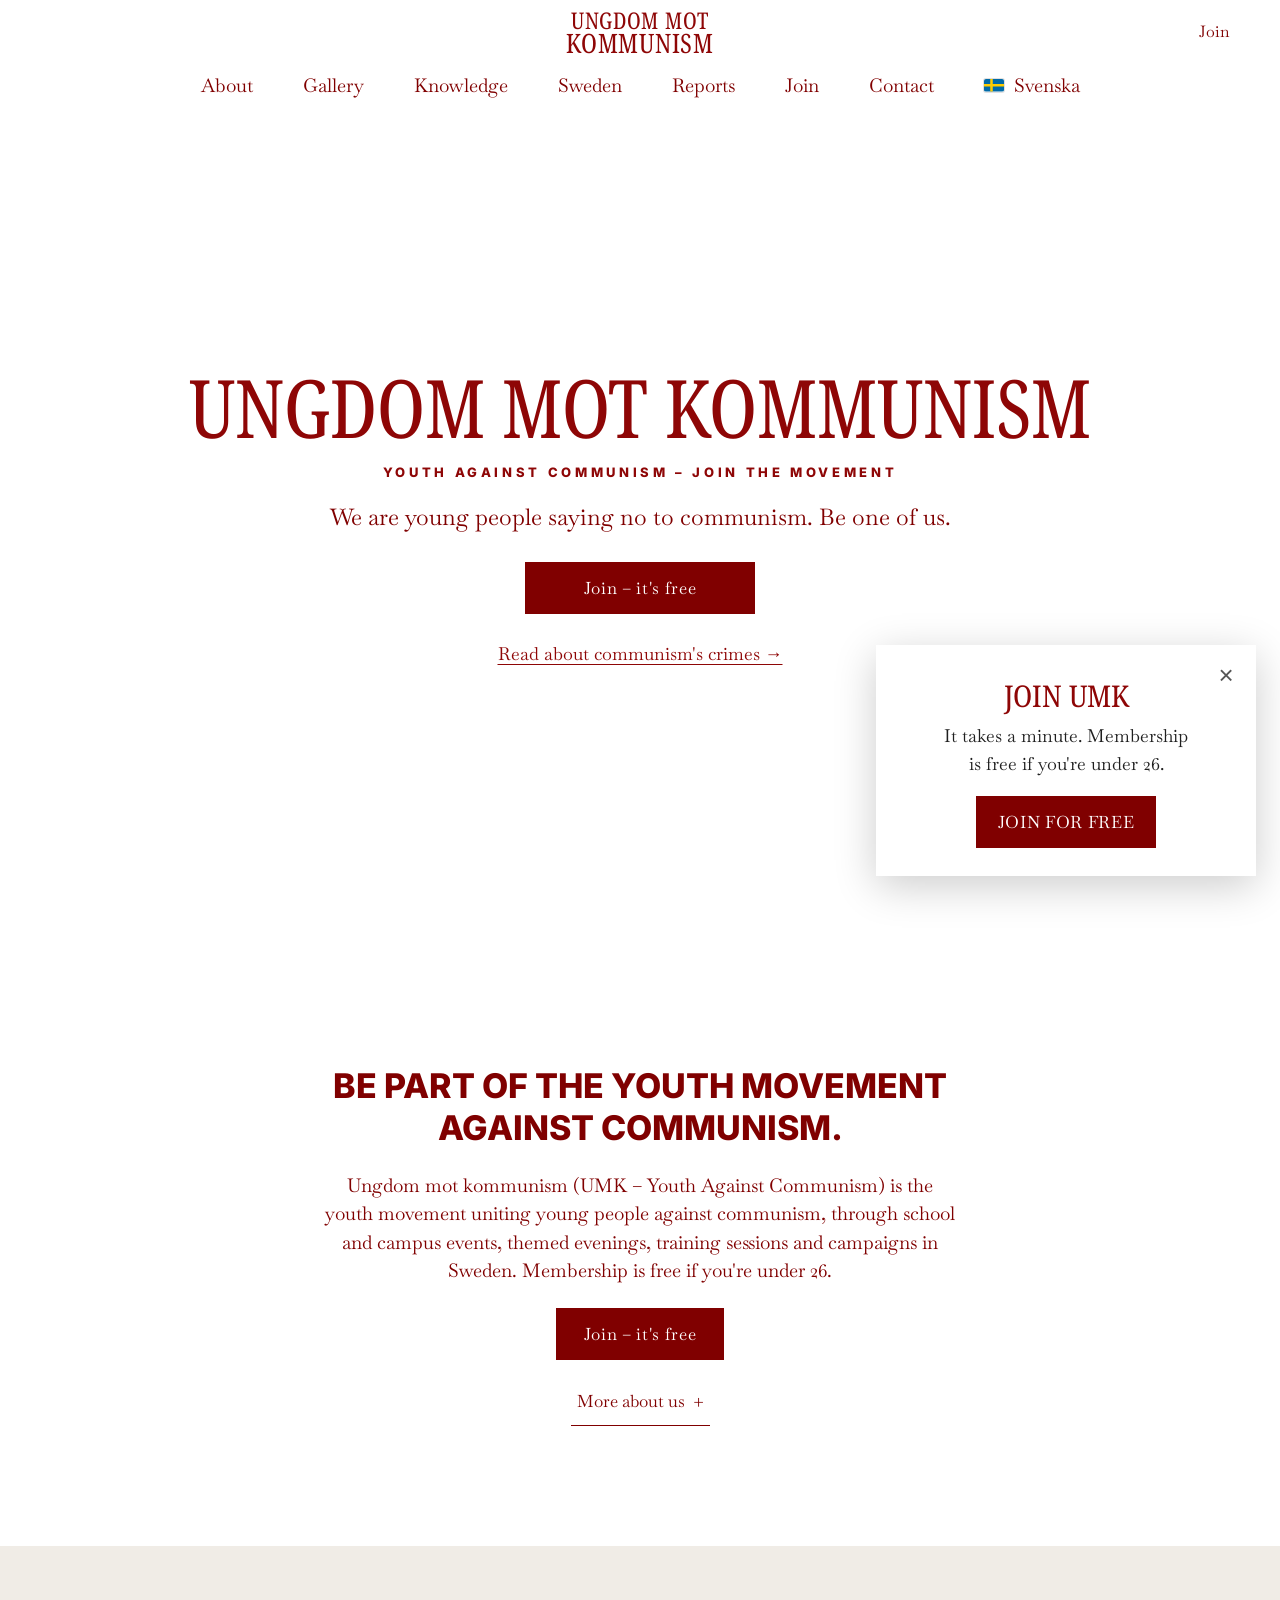
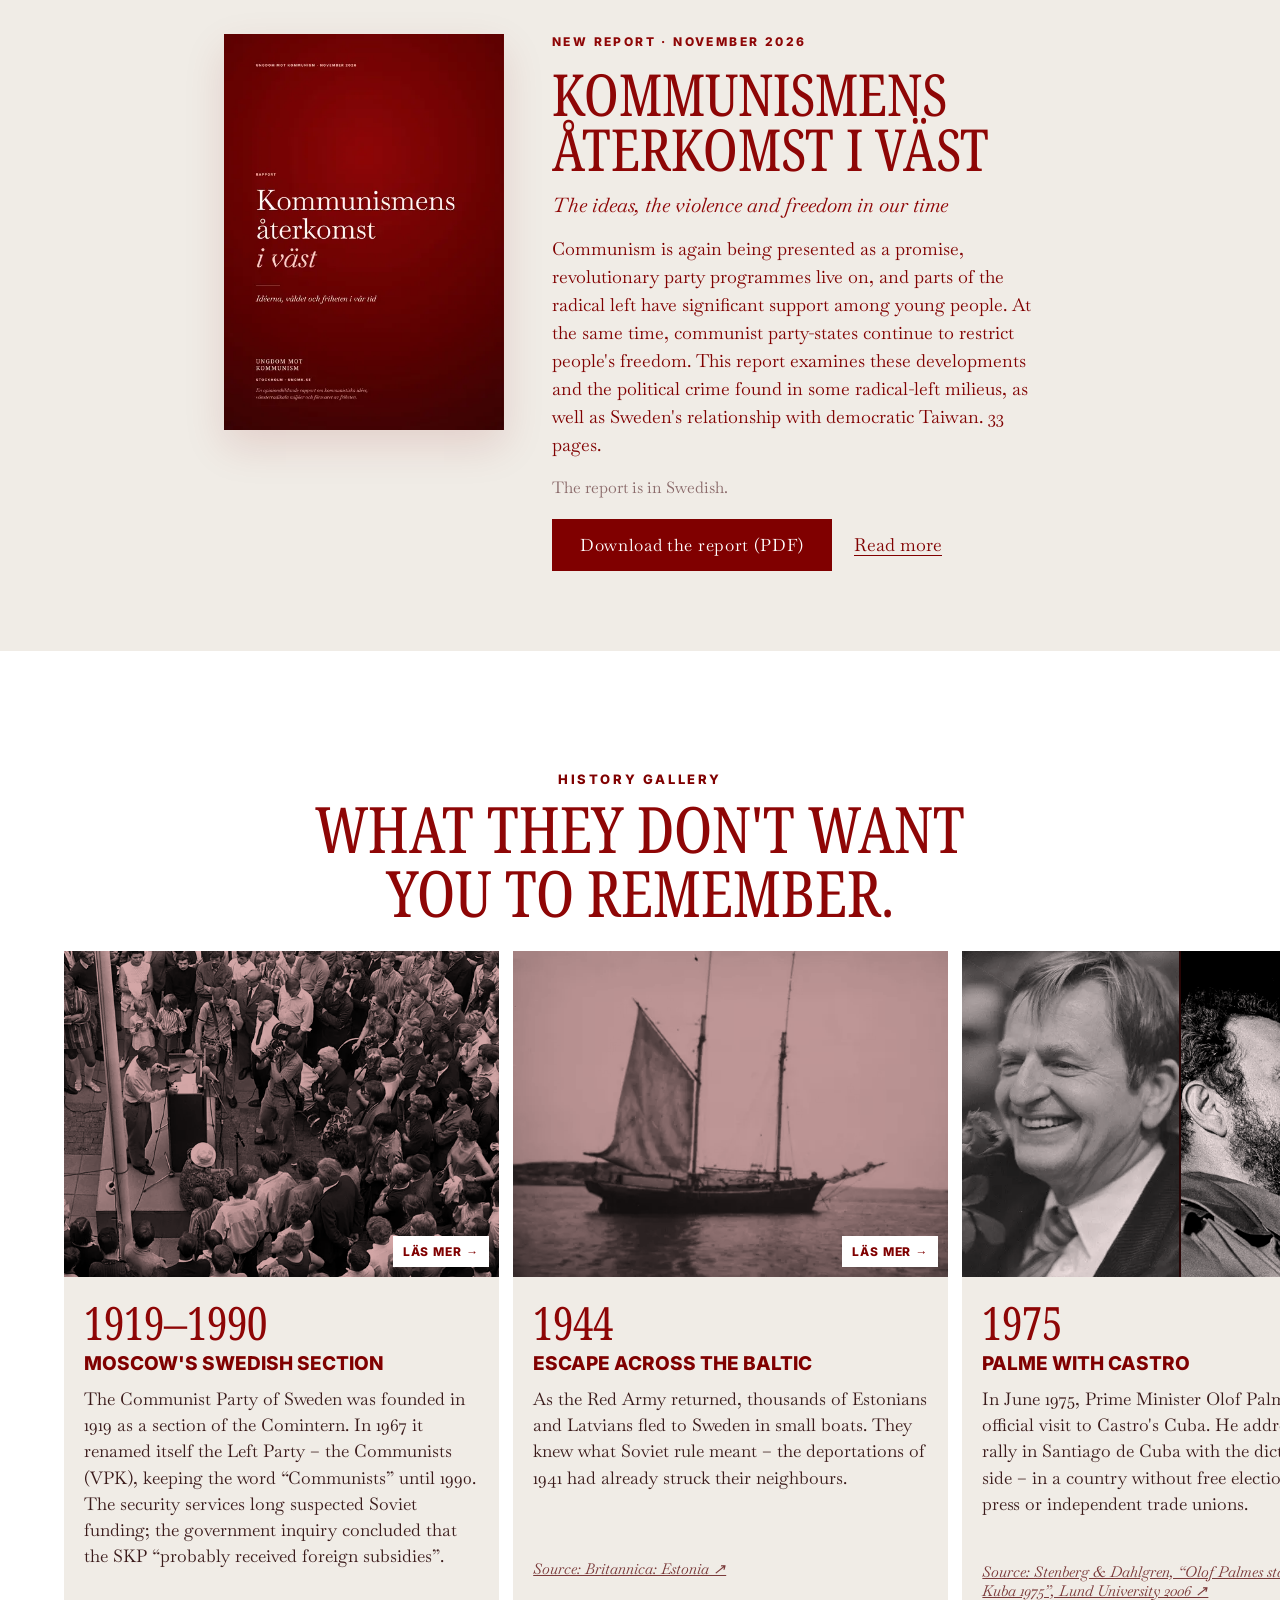
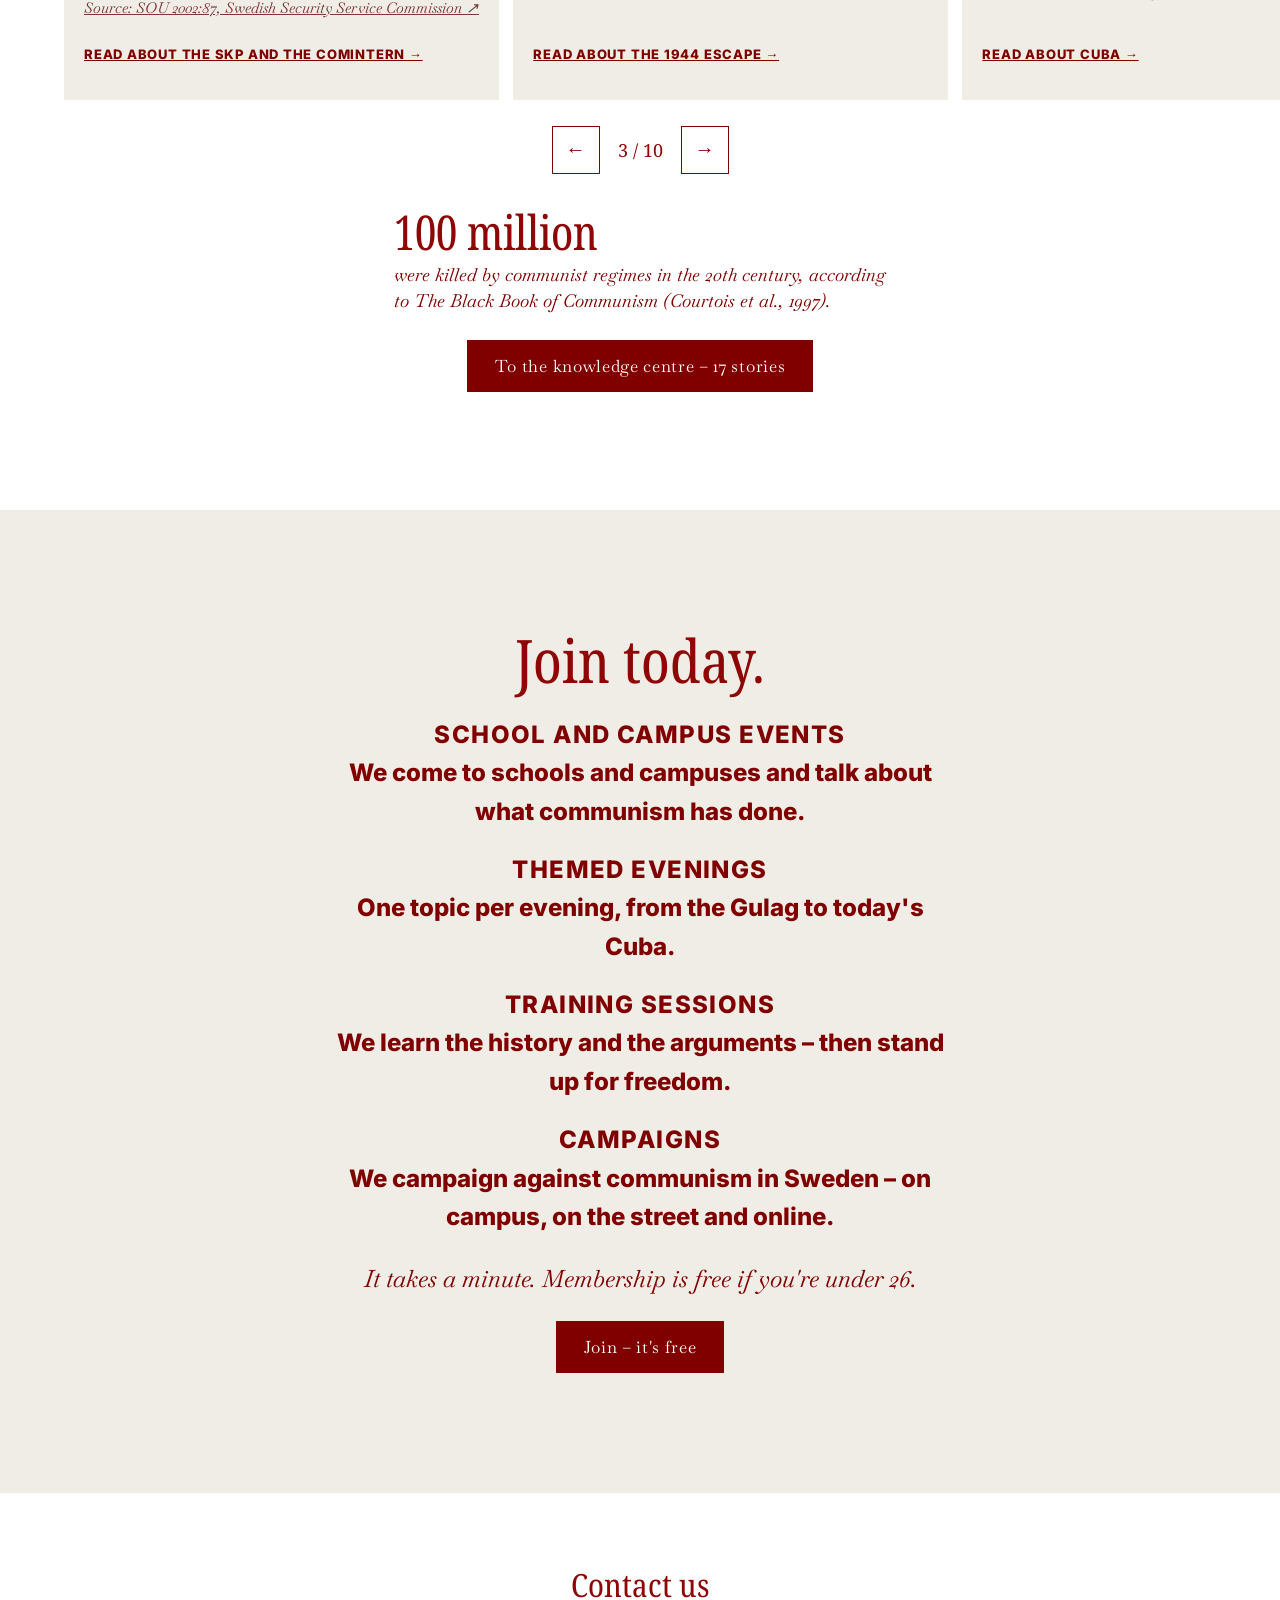
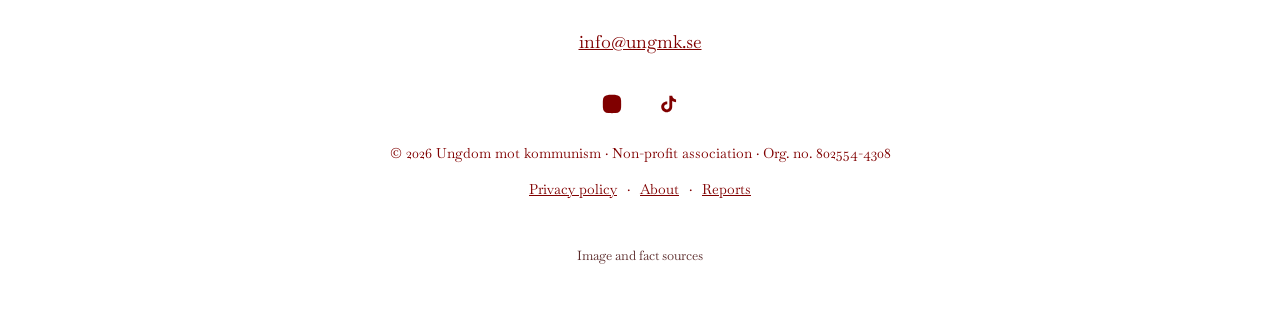
==== commit d1876955: "synk: rapport på förstasidan" ====
--- a/en/index.html
+++ b/en/index.html
@@ -4,7 +4,7 @@
 <meta name="theme-color" content="#800000"><link rel="icon" href="../favicon.svg">
 <link rel="preload" href="../fonts/noto-serif-wdth.woff2" as="font" type="font/woff2" crossorigin>
 
-<link rel="stylesheet" href="../styles.css?v=19"></head><body>
+<link rel="stylesheet" href="../styles.css?v=20"></head><body>
 <a class="skip" href="#main">Skip to content</a>
 <header class="hdr" id="hdr">
   <button class="burger" id="burger" aria-label="Open menu" aria-expanded="false" aria-controls="menu"><i></i><i></i></button>
@@ -34,13 +34,26 @@
   </details>
 </section>
 
-<section class="band" aria-labelledby="h-band">
-  <h2 id="h-band" class="band-h">The history of freedom begins at the Baltic Sea.</h2>
-  <div class="strip" tabindex="0" aria-label="Images, swipe sideways">
-    <figure><img src="../img/ellen-600.webp" srcset="../img/ellen-600.webp 600w, ../img/ellen-1200.webp 1200w" sizes="(max-width:820px) 78vw, 30vw" width="600" height="414" loading="lazy" alt="The sailing ship Ellen with refugees from Estonia in Dalarö harbour, 24 September 1944"><figcaption>Dalarö, 1944</figcaption></figure>
-    <figure><img src="../img/u137-600.webp" srcset="../img/u137-600.webp 600w, ../img/u137-1200.webp 1200w" sizes="(max-width:820px) 78vw, 30vw" width="600" height="377" loading="lazy" alt="The Soviet submarine U 137 aground in Gåsefjärden outside Karlskrona, 1981"><figcaption>Karlskrona, 1981</figcaption></figure>
-    <figure><img src="../img/baltic-600.webp" srcset="../img/baltic-600.webp 600w, ../img/baltic-1200.webp 1200w" sizes="(max-width:820px) 78vw, 30vw" width="600" height="400" loading="lazy" alt="The Baltic Way in Latvia between Cēsis and Valmiera, 23 August 1989"><figcaption>The Baltic Way, 1989</figcaption></figure>
-  </div>
+<section class="rp-home" id="rapport" aria-labelledby="h-rapport">
+  <article class="rcard">
+    <figure>
+      <picture>
+        <source type="image/webp" srcset="../rapporter/omslag-480.webp 480w, ../rapporter/omslag-800.webp 800w, ../rapporter/omslag-kommunismens-aterkomst.webp 1200w" sizes="(min-width:821px) 280px, 86vw">
+        <img src="../rapporter/omslag-kommunismens-aterkomst.jpg" width="1200" height="1697" alt="Cover of the report Kommunismens återkomst i väst, from Ungdom mot kommunism" loading="lazy">
+      </picture>
+    </figure>
+    <div>
+      <p class="rc-kick">New report · November 2026</p>
+      <h2 id="h-rapport">Kommunismens återkomst i väst</h2>
+      <p class="rc-sub">The ideas, the violence and freedom in our time</p>
+      <p>Communism is again being presented as a promise, revolutionary party programmes live on, and parts of the radical left have significant support among young people. At the same time, communist party-states continue to restrict people's freedom. This report examines these developments and the political crime found in some radical-left milieus, as well as Sweden's relationship with democratic Taiwan. 33 pages.</p>
+      <p class="rc-note">The report is in Swedish.</p>
+      <div class="rc-acts">
+        <a class="btn" href="../rapporter/umk-rapport-kommunismens-aterkomst-i-vast.pdf" download="UMK-Kommunismens-aterkomst-i-vast.pdf">Download the report (PDF)</a>
+        <a class="rc-view" href="rapporter/">Read more</a>
+      </div>
+    </div>
+  </article>
 </section>
 
 <section class="gal" id="historia" aria-labelledby="h-gal">
@@ -73,5 +86,5 @@
   <h2 id="sheet-h">JOIN UMK</h2><p>It takes a minute. Membership is free if you're under 26.</p>
   <a class="blk" href="https://umk.registra.nu/" target="_blank" rel="noopener">JOIN FOR FREE</a>
 </div>
-<script src="../main.js?v=18" defer></script>
+<script src="../main.js?v=20" defer></script>
 </body></html>
--- a/styles.css
+++ b/styles.css
@@ -28,13 +28,6 @@
 .more summary{list-style:none;cursor:pointer;display:inline-flex;align-items:center;gap:8px;min-height:48px;padding:0 6px;border-bottom:1px solid var(--m);font:17px var(--bask)}
 .more summary::-webkit-details-marker{display:none}.more summary::after{content:"+";font-size:20px}.more[open] summary::after{content:"–"}
 .more p{text-align:left;color:#3a1a1a;margin:18px 0 0}
-/* band */
-.band{background:var(--m);color:#fff;padding:60px 0 52px}
-.band-h{font:400 34px/1.05 var(--cond);font-stretch:68%;text-align:center;padding:0 var(--pad);margin-bottom:30px}
-.strip{display:flex;gap:14px;overflow-x:auto;scroll-snap-type:x mandatory;padding:0 var(--pad);scrollbar-width:none}.strip::-webkit-scrollbar{display:none}
-.strip figure{margin:0;flex:0 0 78%;scroll-snap-align:center}
-.strip img{width:100%;aspect-ratio:4/5;object-fit:cover;border-radius:12px;filter:sepia(.25)}
-.strip figcaption{font:italic 16px var(--bask);margin-top:10px}
 /* history */
 .hist{padding:80px 0;text-align:center}
 .hist h2{font:400 36px/1.05 var(--cond);font-stretch:68%;color:var(--m2);padding:0 var(--pad);margin-bottom:30px}
@@ -69,8 +62,6 @@
  .wm{font-size:26px}.hdr-cta{display:block;justify-self:end;grid-column:3;grid-row:1;font-size:16px;text-decoration:none;padding:12px}
  .menu{position:static;grid-column:1/-1;flex-direction:row;opacity:1;visibility:visible;gap:10px;margin-top:6px}.menu a{font-size:19px;min-height:44px}.menu a:hover{opacity:.55}
  .intro{padding:120px 5vw}.caps{font-size:34px}.it{font-size:24px}
- .band{padding:90px 0}.band-h{font-size:52px;margin-bottom:50px}
- .strip{overflow:visible;padding:0 5vw}.strip figure{flex:1}.strip img{transition:transform .8s}.strip figure:hover img{transform:scale(1.03)}
  .hist{padding:120px 0}.hist h2{font-size:56px;margin-bottom:50px}
  .tl{display:grid;grid-template-columns:repeat(3,1fr);gap:20px;overflow:visible;padding:0 5vw}.tl li{padding:32px 28px}
  .join{padding:120px 5vw}.join h2{font-size:60px}.list{font-size:24px;max-width:620px}
@@ -238,3 +229,7 @@
 .rc-view{display:inline-flex;align-items:center;min-height:44px;text-underline-offset:4px}
 @media (min-width:821px){.rcard{grid-template-columns:280px 1fr;align-items:start;gap:48px;padding-top:8px}}
 .rc-sub{font:italic 20px/1.35 var(--bask);margin:0 0 1rem!important;color:var(--m2)}
+
+/* v20: rapport på förstasidan */
+.rp-home{background:var(--cream);padding:56px var(--pad) 64px}
+@media (min-width:821px){.rp-home{padding:80px 5vw}}
